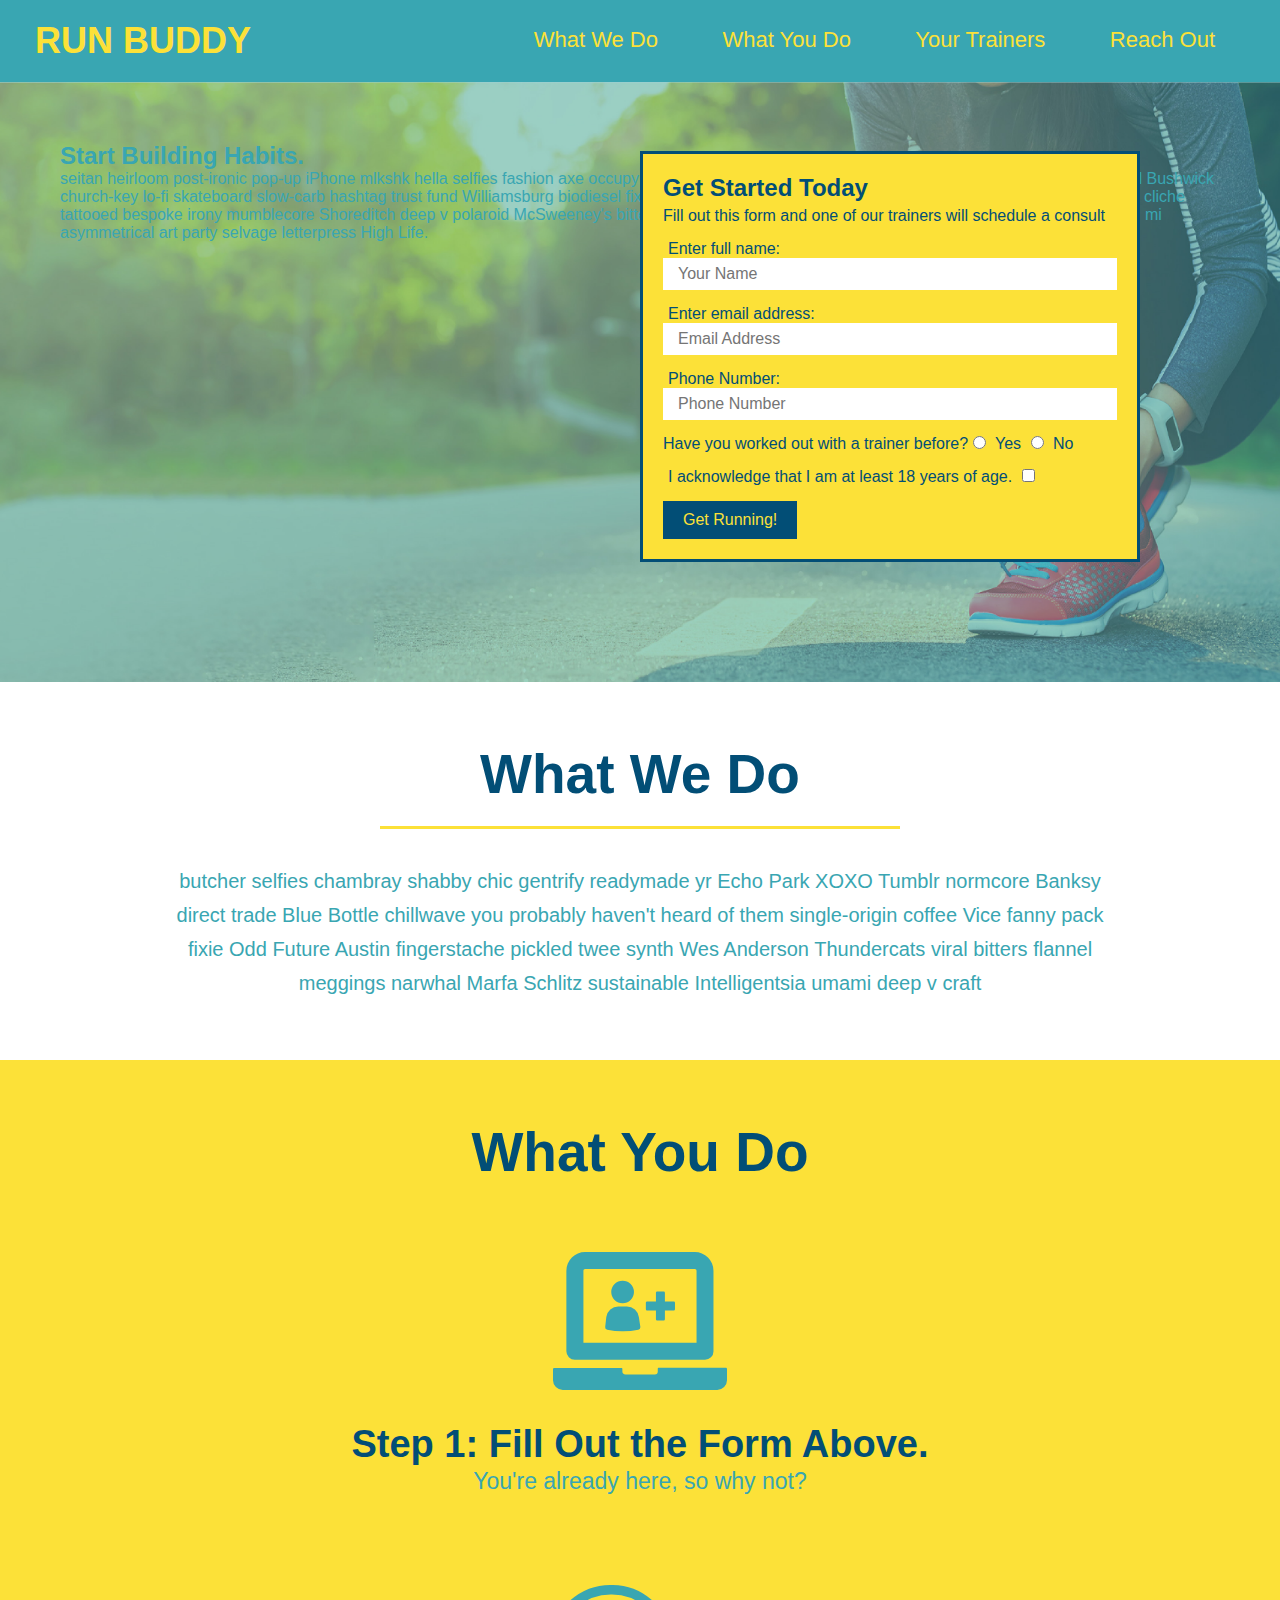
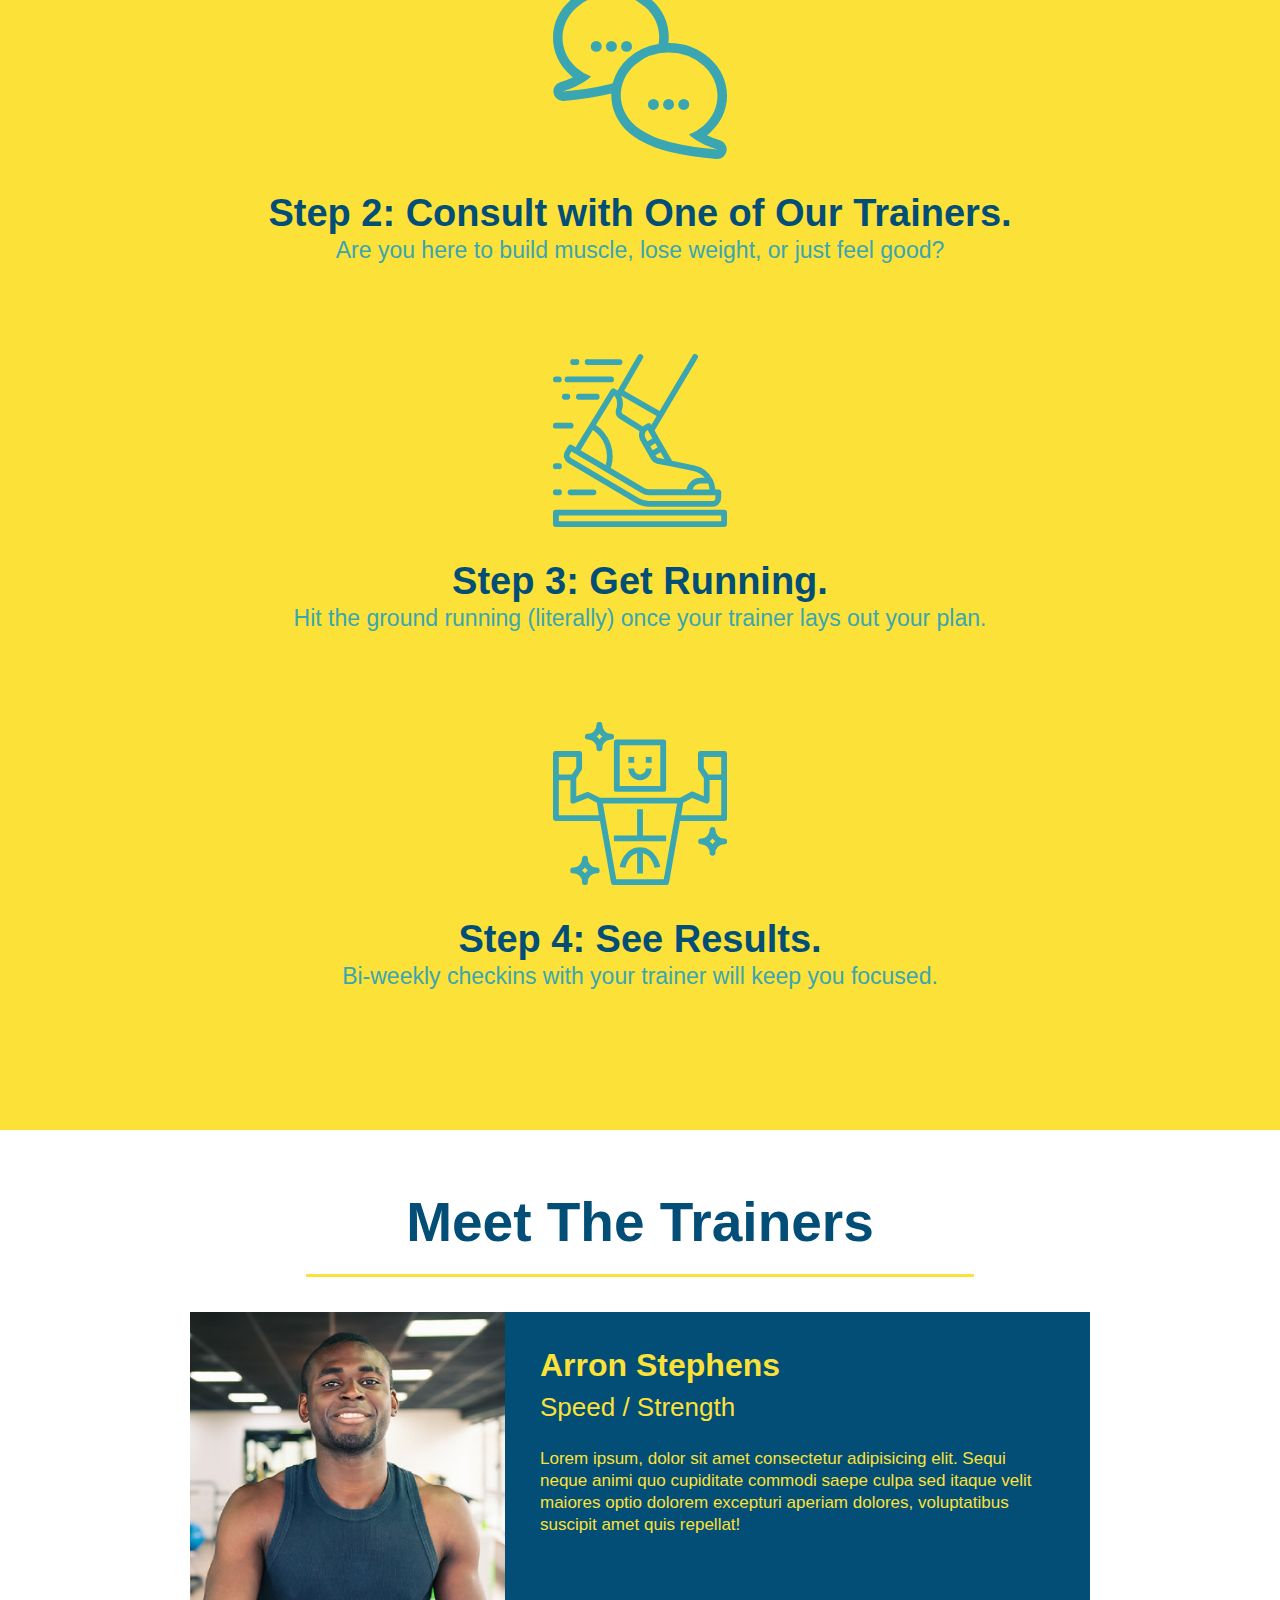
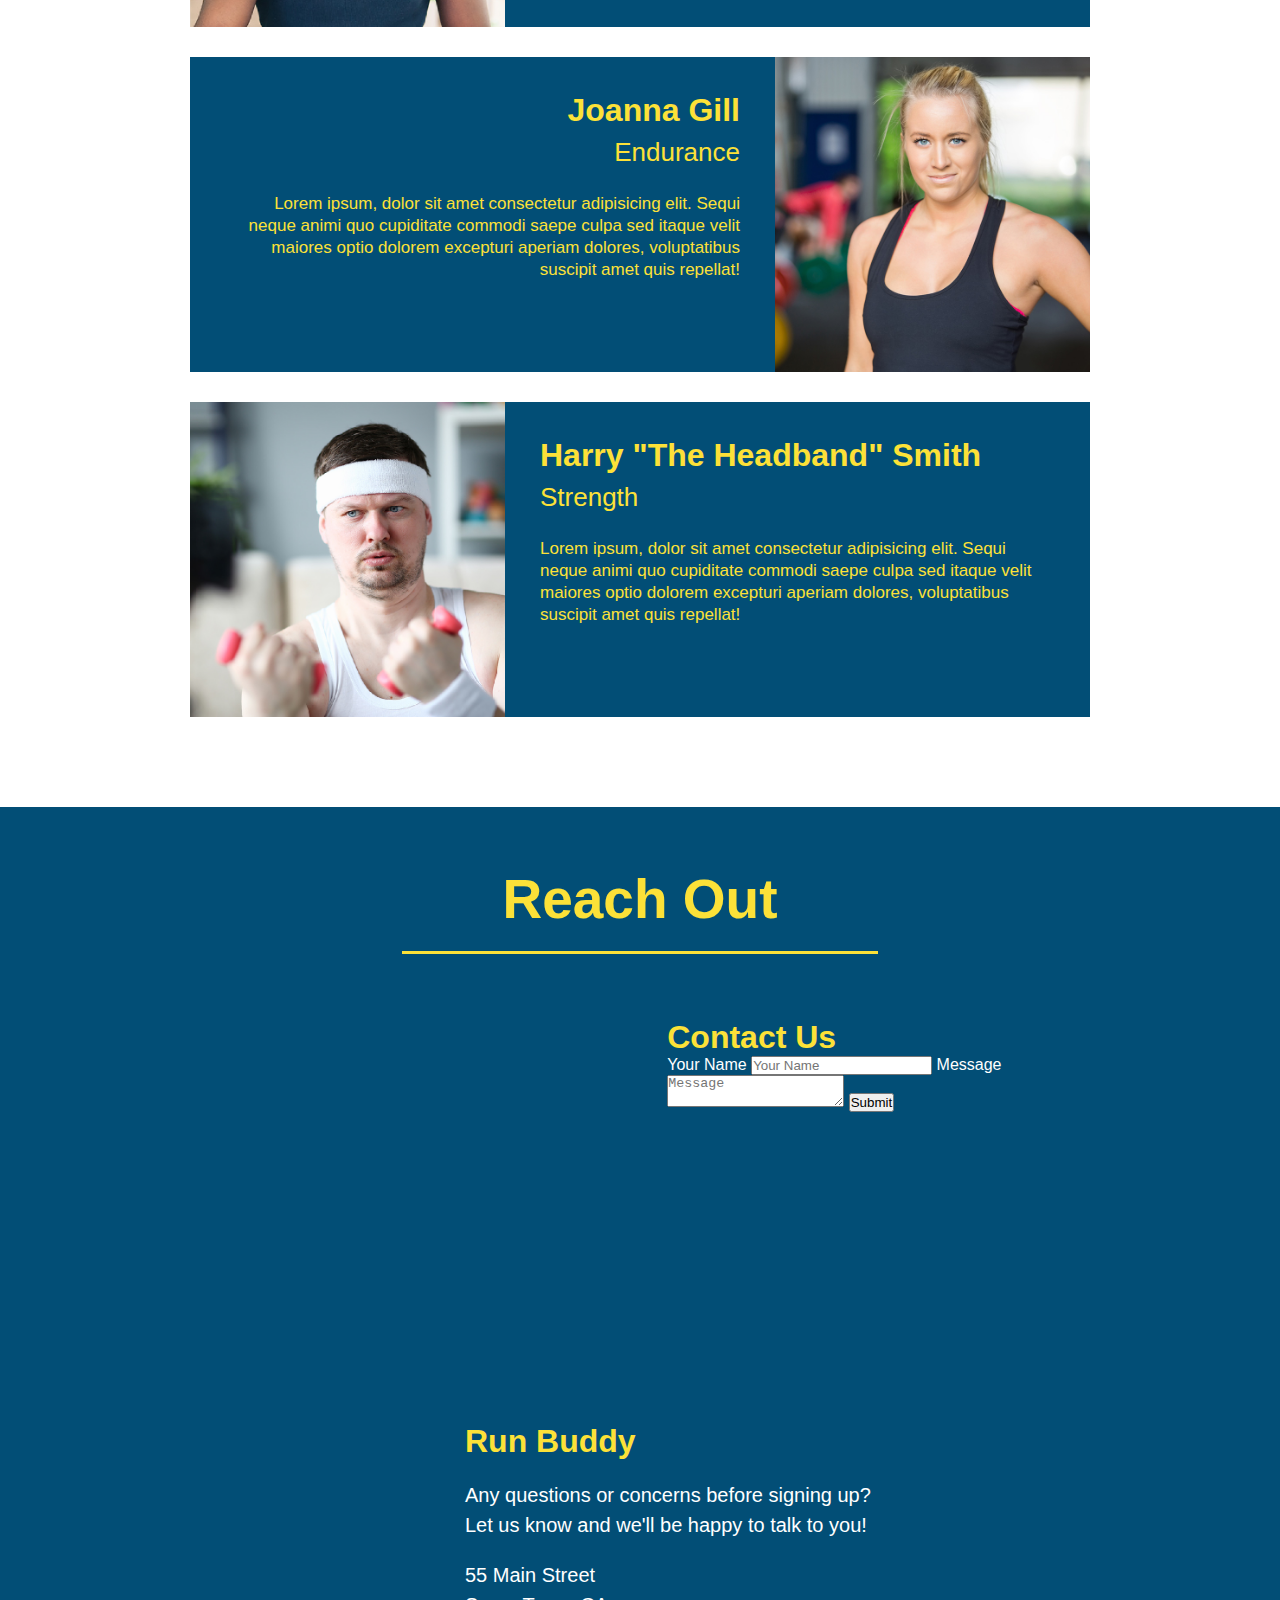
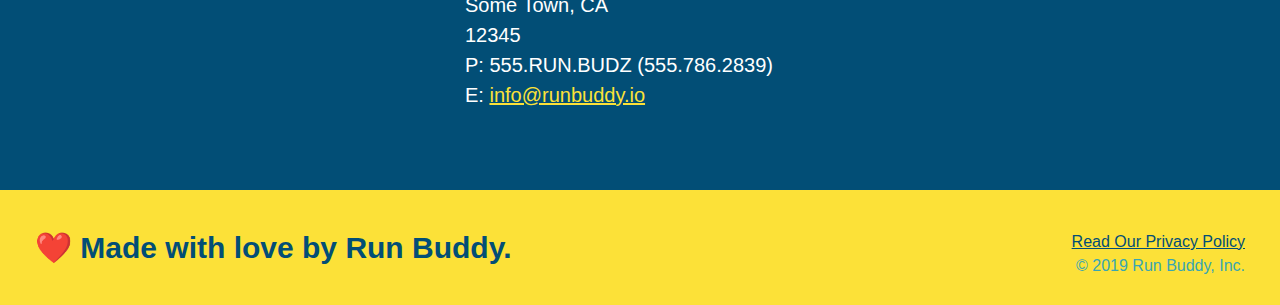
==== index.html @ 1327a588 "add contact form" ====
<!DOCTYPE html>
<html lang="en">
    <head>
        <meta charset="UTF-8"/>
        <title>Run Buddy</title>
        <link rel="stylesheet" href="./assets/css/style.css" />
    </head>
    <body>
        <!-- Navigation -->
        <header>
            <h1>
                <a href="/">RUN BUDDY</a>
            </h1>
            <nav>
                <!-- Unordered list element -->
                <ul>
                    <!-- List item element -->
                    <li>
                        <a href="#what-we-do">What We Do</a>
                    </li>
                    <li>
                        <a href="#what-you-do">What You Do</a>
                    </li>
                    <li>
                        <a href="#your-trainers">Your Trainers</a>
                    </li>
                    <li>
                        <a href="#reach-out">Reach Out</a>
                    </li>
                </ul>
            </nav>
        </header>

        <!-- hero/jumbotron -->
        <section class="hero">
            <div>
                <!-- Adding updates to the hero secton 4/22 -->
                <h2>Start Building Habits.</h2>
                <p>seitan heirloom post-ironic pop-up iPhone mlkshk hella selfies fashion axe occupy 
                    readymade put a bird on it messenger bag Wes Anderson Schlitz plaid Bushwick 
                    church-key lo-fi skateboard slow-carb hashtag trust fund Williamsburg biodiesel 
                    fixie farm-to-table 8-bit banjo XOXO Banksy chillwave bicycle rights retro cliche 
                    tattooed bespoke irony mumblecore Shoreditch deep v polaroid McSweeney's bitters 
                    cray gentrify tofu Marfa you probably haven't heard of them yr banh mi asymmetrical 
                    art party selvage letterpress High Life.
                </p>
            </div>  

            <div class="hero-form">
                <h3>Get Started Today</h3>
                <p>Fill out this form and one of our trainers will schedule a consult</p>
                <!-- Add form element -->
                <form>
                    <label for="name">Enter full name:</label>
                    <input type="text" placeholder="Your Name" name="name" id="name" class="form-input"/>
                    
                    <label for="email">Enter email address:</label>
                    <input type="email" placeholder="Email Address" name="email" id="email" class="form-input"/>

                    <label for="phone">Phone Number:</label>
                    <input type="tel" placeholder="Phone Number" name="phone" id="phone" class="form-input"/>
                    
                    <p>
                        Have you worked out with a trainer before?
                        <input type="radio" name="trainer-confirm" id="trainer-yes"/>
                        <label for="trainer-yes">Yes</label>

                        <input type="radio" name="trainer-confirm" id="trainer-no"/>
                        <label for="trainer-no">No</label>
                    </p>    

                    <p>
                        <label for="checkbox">
                            I acknowledge that I am at least 18 years of age.
                        </label>

                        <input type="checkbox" name="age-confirm" id="age-confirm"/>

                    </p>

                    <button type="submit">
                        Get Running!
                    </button>

                </form>
            </div>
        </section>

        <!-- "What we do" section -->
        <section id="what-we-do" class="intro">
            <h2 class="section-title primary-border">What We Do</h2>
            <p>
                butcher selfies chambray shabby chic gentrify readymade yr Echo Park XOXO Tumblr normcore Banksy direct trade Blue Bottle chillwave you probably 
                haven't heard of them single-origin coffee Vice fanny pack fixie Odd Future Austin fingerstache pickled twee synth Wes Anderson Thundercats viral bitters 
                flannel meggings narwhal Marfa Schlitz sustainable Intelligentsia umami deep v craft 
            </p>
        </section>

        <!-- "What you do" section -->
        <section id="what-you-do" class="steps">
            <h2 class="section-title primary-border">What You Do</h2>
            <div>
                <img src="./assets/images/step-1.svg" alt="" />
                <h3><span>Step 1: Fill Out the Form Above.</span></h3>
                <p>You're already here, so why not?</p>
            </div>

            <div>
                <img src="./assets/images/step-2.svg" alt="" />
                <h3><span>Step 2: Consult with One of Our Trainers.</span></h3>
                <p>Are you here to build muscle, lose weight, or just feel good?</p>
            </div>

            <div>
                <img src="./assets/images/step-3.svg" alt="" />
                <h3><span>Step 3: Get Running.</span></h3>
                <p>Hit the ground running (literally) once your trainer lays out your plan.</p>
            </div>

            <div>
                <img src="./assets/images/step-4.svg" alt="" />
                <h3><span>Step 4: See Results.</span></h3>
                <p>Bi-weekly checkins with your trainer will keep you focused.</p>
            </div>
        </section>

        <!-- "Meet the trainers" section-->
        <!-- First trainer bio-->
        <section id="your-trainers" class="trainers">
            <h2 class="section-title primary-border">Meet The Trainers</h2>
            <article class="trainer">
                <img src="./assets/images/trainer-1.jpg" alt="Arron Stephens in his workout clothes, ready to pump iron"/>
                <div class="trainer-bio text-left">
                    <h3>Arron Stephens</h3>
                    <h4>Speed / Strength</h4>
                    <p>
                        Lorem ipsum, dolor sit amet consectetur adipisicing elit. Sequi neque animi quo cupiditate commodi saepe culpa sed
                        itaque velit maiores optio dolorem excepturi aperiam dolores, voluptatibus suscipit amet quis repellat!
                    </p>
                </div>
            </article>
            <!-- Second trainer bio-->
            <article class="trainer">
                <div class="trainer-bio text-right">
                    <h3>Joanna Gill</h3>
                    <h4>Endurance</h4>
                    <p>
                        Lorem ipsum, dolor sit amet consectetur adipisicing elit. Sequi neque animi quo cupiditate commodi saepe culpa sed
                        itaque velit maiores optio dolorem excepturi aperiam dolores, voluptatibus suscipit amet quis repellat!
                    </p>
                </div>
                <img src="./assets/images/trainer-2.jpg" alt="Joanna Gill cooling off after a workout"/>
            </article>
            <!--Third trainer bio-->
            <article class="trainer">
                <img src="./assets/images/trainer-3.jpg" alt="Harry Smith wearing a headband and lifting comically small ping weights"/>
                <div class="trainer-bio text-left">
                    <h3>Harry "The Headband" Smith</h3>
                    <h4>Strength</h4>
                    <p>
                        Lorem ipsum, dolor sit amet consectetur adipisicing elit. Sequi neque animi quo cupiditate commodi saepe culpa sed
                        itaque velit maiores optio dolorem excepturi aperiam dolores, voluptatibus suscipit amet quis repellat!
                    </p>
                </div>
            </article>
        </section>

        <!-- "Reach out" section -->
        <section id="reach-out" class="contact">
            <h2 class="section-title primary-border">Reach Out</h2>
            <div class="contact-info">
                
                <iframe src="https://www.google.com/maps/embed?pb=!1m18!1m12!1m3!1d3234.7772588029625!2d-78.80120948444616!3d35.8299403294086!2m3!1f0!2f0!3f0!3m2!1i1024!2i768!4f13.1!3m3!1m2!1s0x89acf186dced25a1%3A0xc59cfff1033f86c3!2sMetLife%20-%20Building%202!5e0!3m2!1sen!2sus!4v1649902287123!5m2!1sen!2sus" 
                style="border:0;" 
                allowfullscreen="" 
                loading="lazy">
                </iframe>
            
                <!-- Added contact form -->
                <div>
                    <h3> Contact Us</h3>
                    <form>
                        <label for="contact-name">Your Name</label>
                        <input type="text" id="contact-name" placeholder="Your Name"/>

                        <label for="contact-message">Message</label>
                        <textarea id="contact-message" placeholder="Message"></textarea>

                        <button type="submit">Submit</button>
                    </form>
                </div>

                <div>
                    <h3>Run Buddy</h3>
                    <p>
                        Any questions or concerns before signing up?
                        <br/>
                        Let us know and we'll be happy to talk to you!
                    </p>
                    <address>
                        55 Main Street 
                        <br />
                        Some Town, CA
                        <br />
                        12345
                        <br />
                        P: 555.RUN.BUDZ (555.786.2839)
                        <br />
                        E: <a href="mailto:info@runbuddy.io">info@runbuddy.io</a>
                    </address>
                </div>
            </div>
        </section>

          
        <footer>
            <h2>❤️ Made with love by Run Buddy.</h2>
            <div>
                <a href="#">Read Our Privacy Policy</a> 
                <br/>
                &copy; 2019 Run Buddy, Inc.
            </div>
        </footer>
    </body>
</html>
---- assets/css/style.css ----
/* removing all padding and margin from every element*/
* {
    margin: 0;
    padding: 0;
    box-sizing: border-box;
}

body {
    /* more on this crazy alphanumerical value in a minute! */
    /* Apply styles to the body */
    color: #39a6b2;
    font-family: Helvetica,Arial, sans-serif;
}
/* apply styles to the <header> */
header {
    padding: 20px 35px;
    background-color: #39a6b2;
}

/*header with h1 will get these text changes */
header h1{
    font-weight: bold;
    font-size: 36px;
    color: #fce138;
    margin: 0;
    display: inline;
}

/* hearder with a will now get rid of underline yellowish color */
header a{
    text-decoration: none;
    color: #fce138;
}

/* hearder with <nav> will now be moved to the right side */
header nav {
    float: right;
    margin: 7px 0;
}
/* hearder with <nav>, ul, li will now be horizontal */
header nav ul li {
    display: inline;
}

/* hearder with <nav> will now get no bigger font and spread out*/
header nav ul li a {
    margin: 0 30px;
    font-weight: lighter;
    font-size:  22px;
}

/* Adding background color, width and padding to footer */
footer {
    background: #fce138;
    width: 100%;
    padding: 40px 35px;
}

/* Changing just the h2 in the footer */
footer h2 {
    display: inline;
    color: #024e76;
    font-size: 30px;
    margin: 0;
}

/* changing just the div in footer */
footer div {
    float: right;
    line-height: 1.5;
    text-align: right;
}

/* Changing just the a in the footer */
footer a {
    color: #024e76;
}

/* adding padding to all sections */
section {
    padding:  60px;
}

/* Hero Style Start */
.hero {
    background-image: url("../images/hero-bg.jpg");
    height: 600px;
    background-size: cover;
    background-position: center;
    position: relative;
}


/* div in hero style */
.hero-form{
    background-color: #fce138;
    padding: 20px;
    width: 500px;
    color: #024e76;
    border-style:  solid;
    border-width: 3px;
    border-color: #024e76;

    /* 
    short hand to include all 3 values on one line
    border: solid 3px #o24e76
    */

    /* Adding positioning */
    position: absolute;
    bottom: 120px;
    right: 140px;
}

/*hero-form p becoming a little bigger */
.hero-form p {
    margin:  5px 0 15px 0;
}

/* Changing hero-form h3 tags */
.hero-form h3 {
    font-size:  24px;
    margin:  0;
}

/* Changing the hero-form label */
.hero-form label {
    margin: 0 5px;
}

/* Chaning the hero-form button (get running) */
.hero-form button {
    color: #fce138;
    background-color: #024e76;
    border:  none;
    padding: 10px 20px;
    font-size:  16px;
}
/* End of hero style sheet */


/* form-input styling */
.form-input {
    border:  1px #024e76;
    display: block;
    padding: 7px 15px;
    font-size:  16px;
    color: #024e76;
    width:  100%;
    margin-bottom:  15px;
}

/*First section How we do */
/* aligning the intro class */
.intro {
    text-align: center;
}


/* Cleaning up the paragraph text in intro p */
.intro p {
    line-height: 1.7;
    color: #39a6b2;
    width: 80%;
    font-size: 20px;
    margin: 0 auto;
}
/* End of First section How we Do */


/*Start of section 2 What you do */
/* Adding syling for the higher level of the section */
.steps {
    text-align: center;
    background: #fce138;
}

.steps div {
    margin-bottom: 80px;
}

.steps img {
    width: 15%;
    margin: 10px 0;
}

.steps h3 {
    color: #024e76;
    font-size: 46px;
    margin-top: 10px;
}

.steps p {
    color: #39a6b2;
    font-size: 23px;
}

.steps span {
    font-size: 38px;
}
/* End of the What you do section */

/* Adding styling for all section */
.section-title {
    font-size: 55px;
    color: #024e76;
    margin-bottom: 35px;
    padding: 0 100px 20px 100px;
    display: inline-block;
    border-bottom: 3px solid;
}

.primary-border {
    border-color: #fce138;
}

.secondary-border {
    border-color: #39a6b2;
}
/*End of styling for all sections */

/* Adding syles to the meet your trainers section */
.trainers {
    text-align: center;
}

.trainer {
    width: 900px;
    margin: 0 auto 30px auto;
    background: #024e76;
    color: #fce138;
    overflow: auto;
}

.trainer img {
    width: 35%;
    float: left;
}

.trainer-bio {
    padding: 35px;
    float: left;
    width: 65%;
}

.trainer-bio h3 {
    font-size: 32px;
    margin-bottom: 8px;
}

.trainer-bio h4 {
    font-weight: lighter;
    font-size: 26px;
    margin-bottom:  25px;
}

.trainer-bio p {
    font-size: 17px;
    line-height: 1.3;
}

.text-left {
    text-align: left;
}

.text-right {
    text-align: right;
}

/* Reach out styles start */
.contact {
    text-align: center;
    background: #024e76;
}
.contact h2 {
    color: #fce138;
}

.contact-info iframe {
    width: 400px;
    height: 400px;
}

.contact-info div {
    width: 410px;
    display: inline-block;
    vertical-align: top;
    text-align: left;
    margin: 30px 0 0 60px;
    color: white;
  }

.contact-info h3 {
    color: #fce138;
    font-size:  32px;
}

.contact-info p, .contact-info address {
    margin: 20px 0;
    line-height: 1.5;
    font-size: 20px;
    font-style: normal;
}

.contact-info a {
    color: #fce138;
}

/* reach out styles ends*/
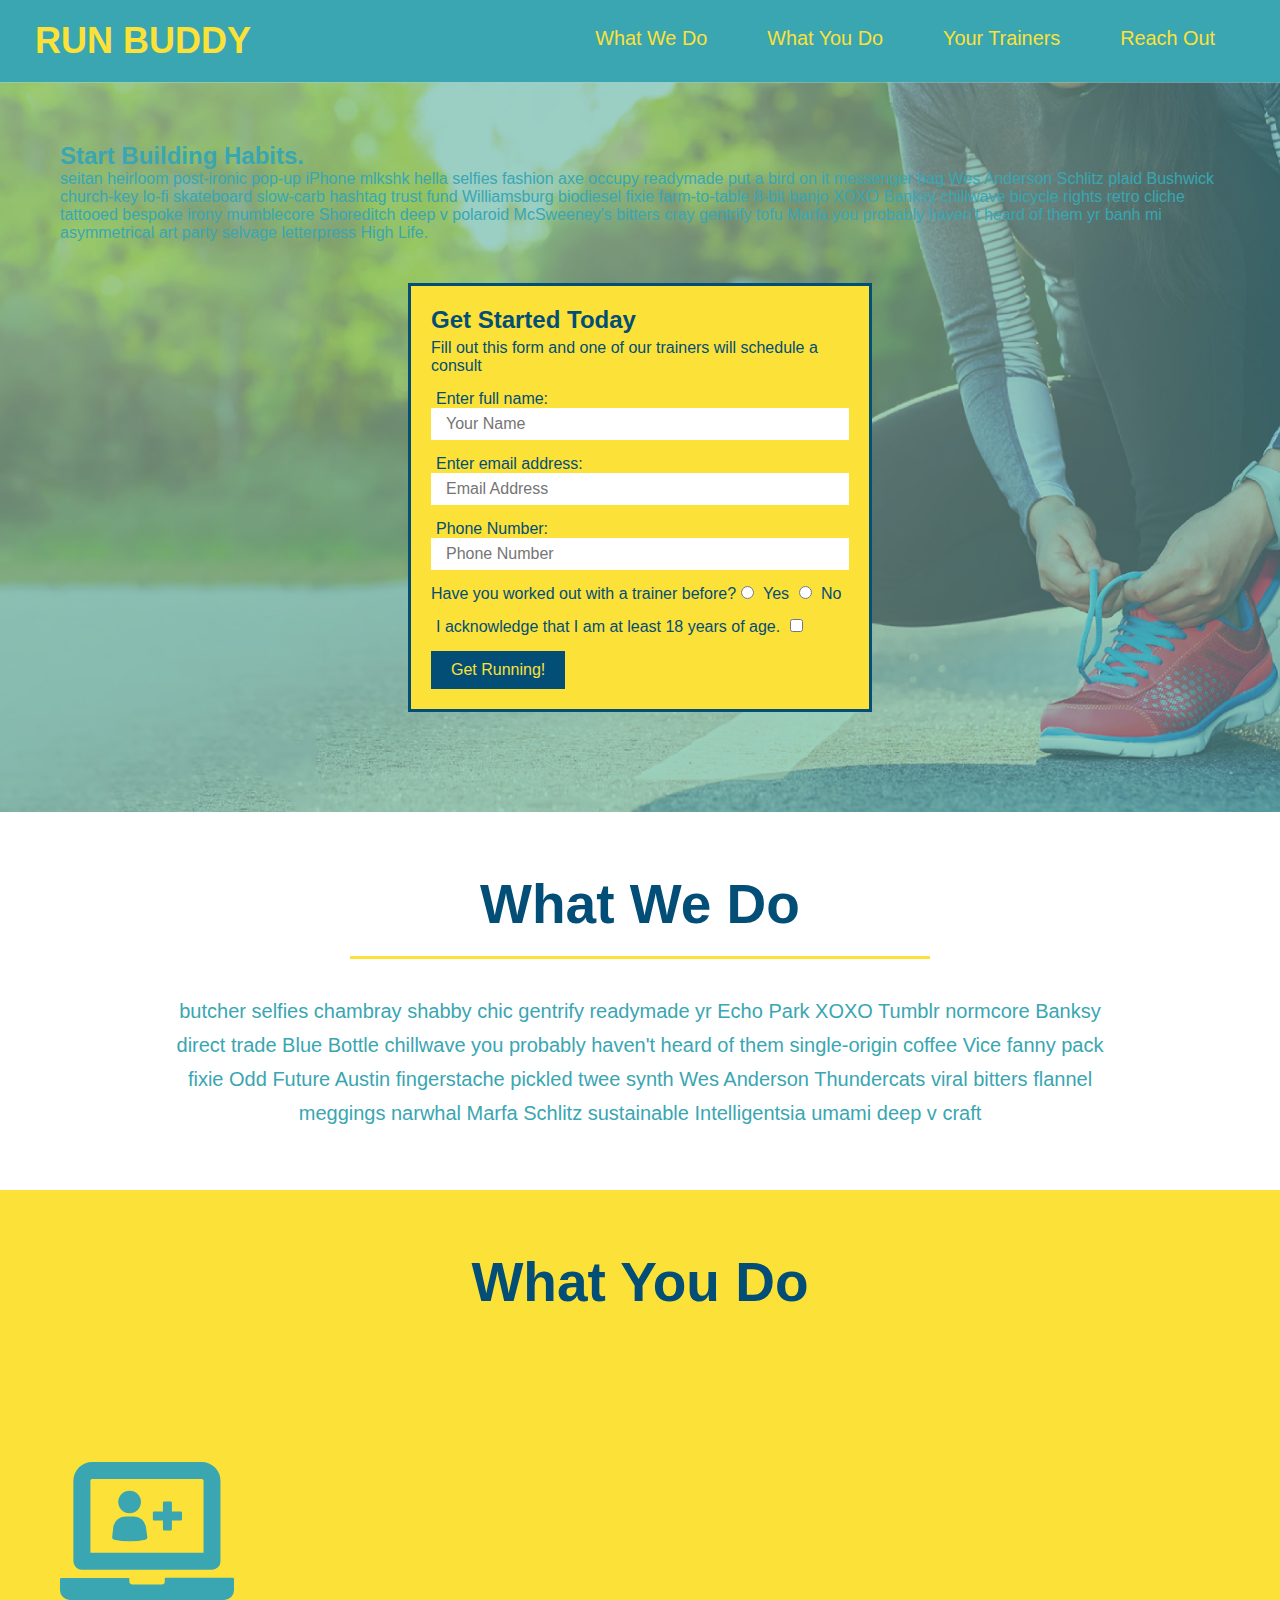
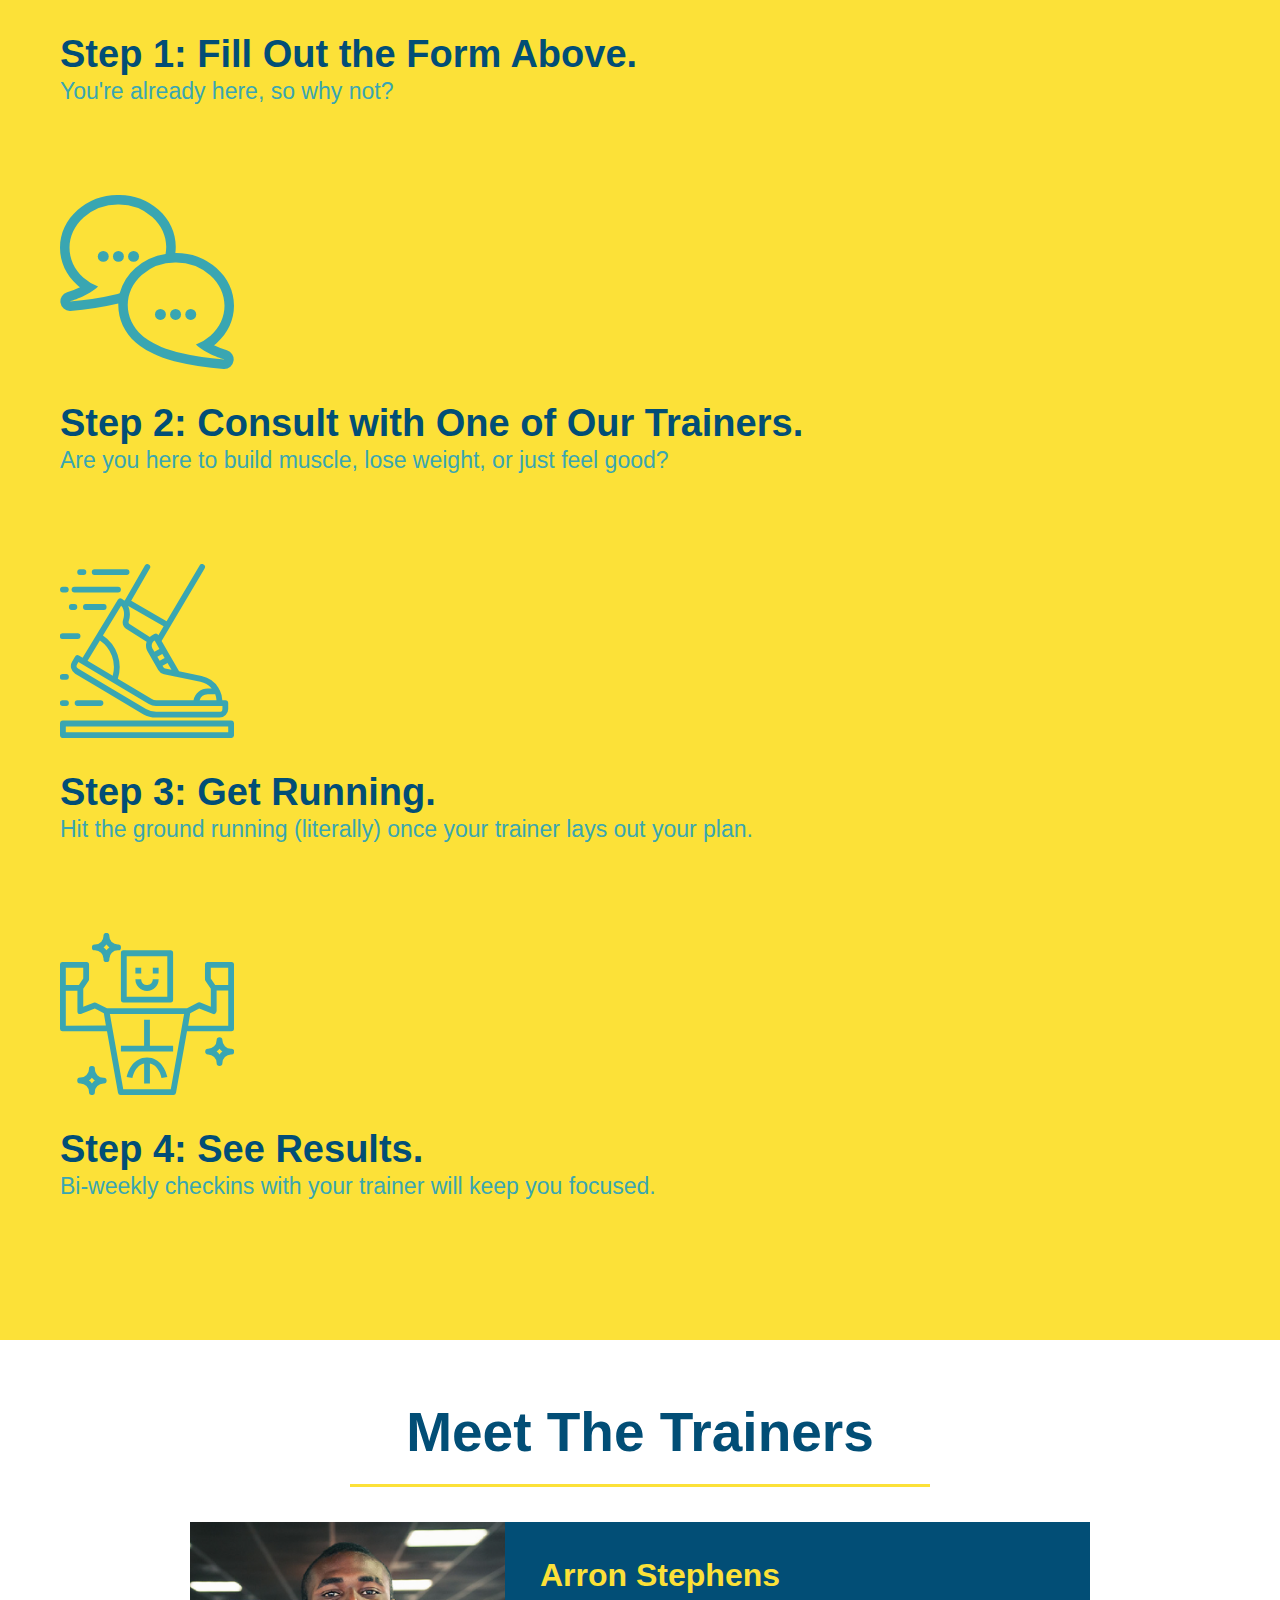
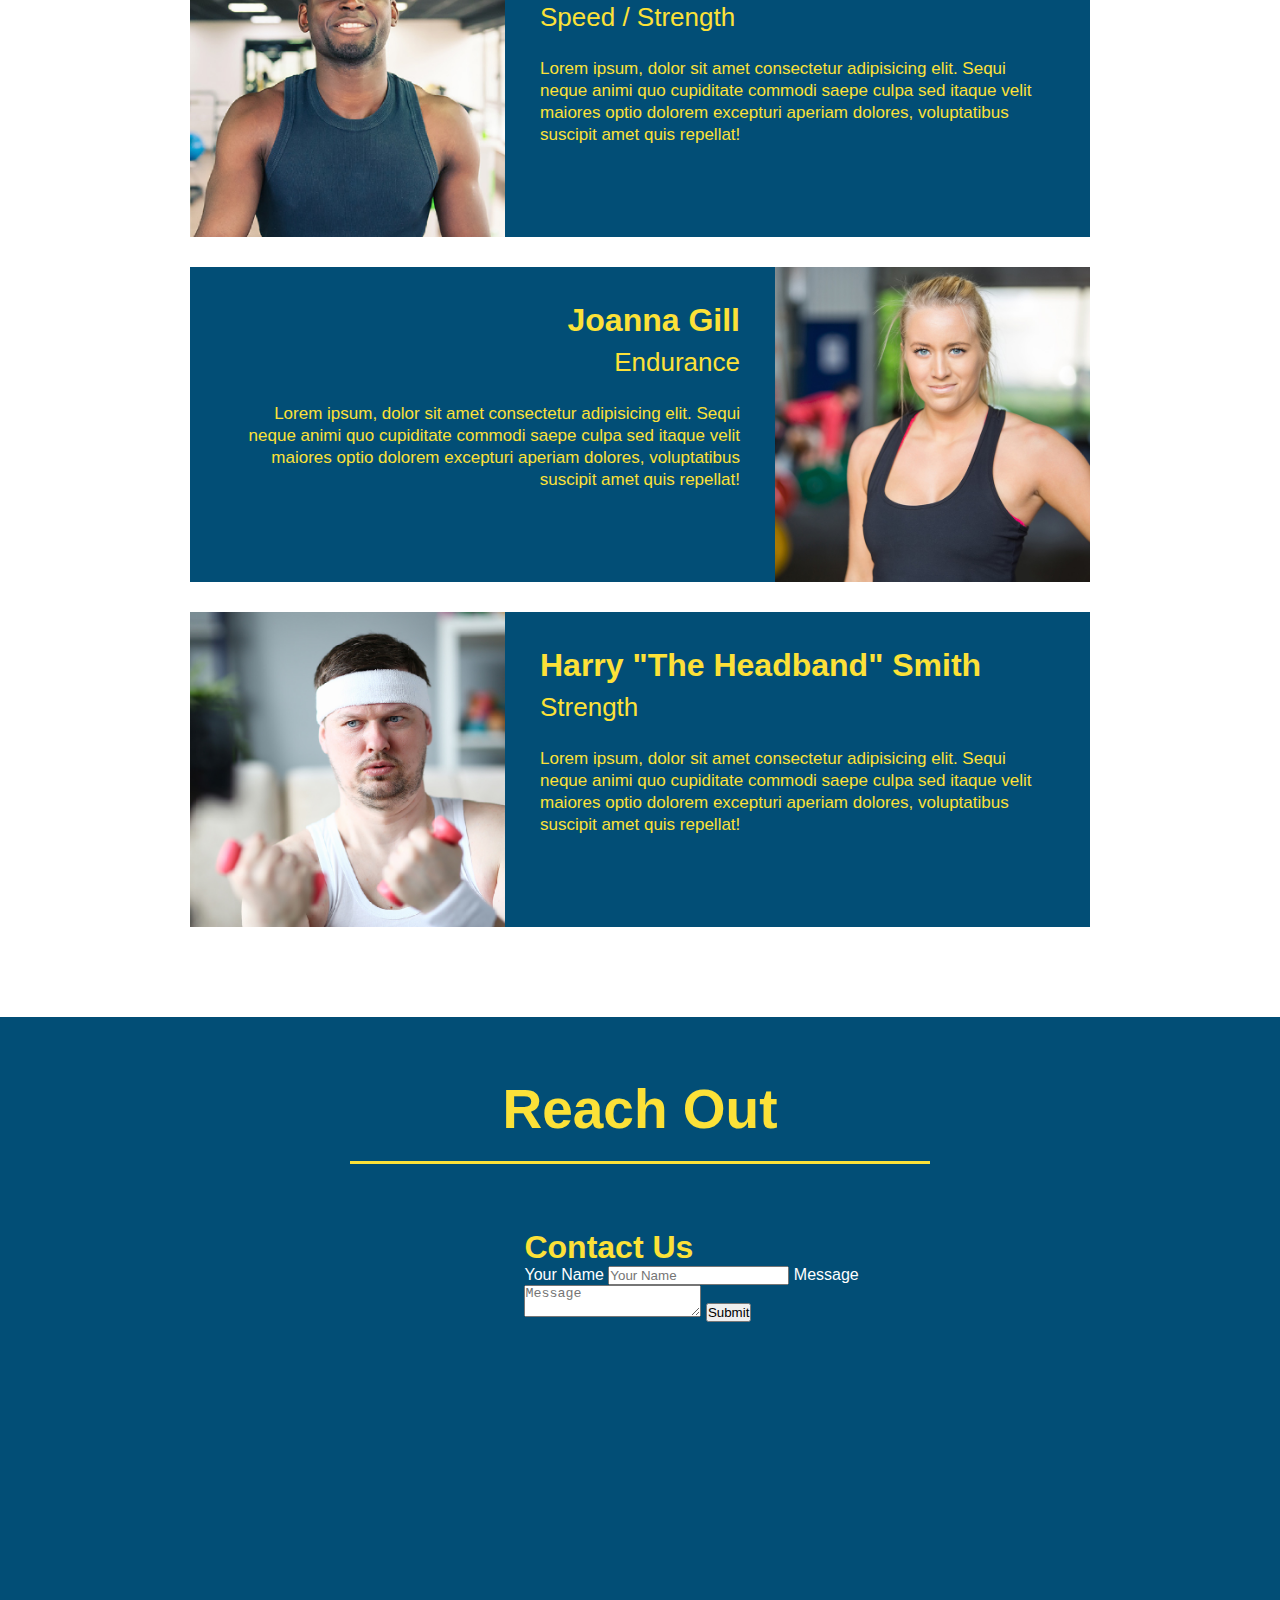
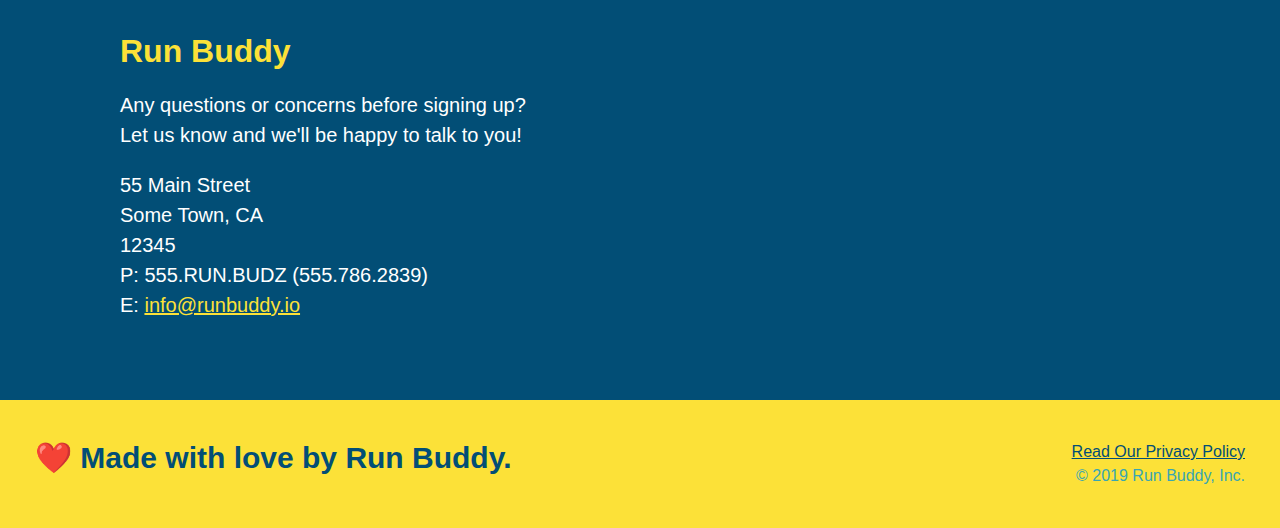
==== commit fab9050b: "updated section title, steps, tainers, and contact" ====
--- a/index.html
+++ b/index.html
@@ -88,17 +88,25 @@
 
         <!-- "What we do" section -->
         <section id="what-we-do" class="intro">
-            <h2 class="section-title primary-border">What We Do</h2>
-            <p>
-                butcher selfies chambray shabby chic gentrify readymade yr Echo Park XOXO Tumblr normcore Banksy direct trade Blue Bottle chillwave you probably 
-                haven't heard of them single-origin coffee Vice fanny pack fixie Odd Future Austin fingerstache pickled twee synth Wes Anderson Thundercats viral bitters 
-                flannel meggings narwhal Marfa Schlitz sustainable Intelligentsia umami deep v craft 
-            </p>
+            <div class="flex-row">
+                <h2 class="section-title primary-border">What We Do</h2>
+            </div>
+            
+            <div class="flex-row">
+                <p>
+                    butcher selfies chambray shabby chic gentrify readymade yr Echo Park XOXO Tumblr normcore Banksy direct trade Blue Bottle chillwave you probably 
+                    haven't heard of them single-origin coffee Vice fanny pack fixie Odd Future Austin fingerstache pickled twee synth Wes Anderson Thundercats viral bitters 
+                    flannel meggings narwhal Marfa Schlitz sustainable Intelligentsia umami deep v craft 
+                </p>
+            </div>
         </section>
 
         <!-- "What you do" section -->
         <section id="what-you-do" class="steps">
-            <h2 class="section-title primary-border">What You Do</h2>
+            <div class="flex-row">
+                <h2 class="section-title primary-border">What You Do</h2>
+            </div>
+
             <div>
                 <img src="./assets/images/step-1.svg" alt="" />
                 <h3><span>Step 1: Fill Out the Form Above.</span></h3>
@@ -127,7 +135,10 @@
         <!-- "Meet the trainers" section-->
         <!-- First trainer bio-->
         <section id="your-trainers" class="trainers">
-            <h2 class="section-title primary-border">Meet The Trainers</h2>
+            <div class="flex-row">
+                <h2 class="section-title primary-border">Meet The Trainers</h2>
+            </div>
+
             <article class="trainer">
                 <img src="./assets/images/trainer-1.jpg" alt="Arron Stephens in his workout clothes, ready to pump iron"/>
                 <div class="trainer-bio text-left">
@@ -167,7 +178,10 @@
 
         <!-- "Reach out" section -->
         <section id="reach-out" class="contact">
-            <h2 class="section-title primary-border">Reach Out</h2>
+            <div class="flex-row">
+                <h2 class="section-title primary-border">Reach Out</h2>
+            </div>
+
             <div class="contact-info">
                 
                 <iframe src="https://www.google.com/maps/embed?pb=!1m18!1m12!1m3!1d3234.7772588029625!2d-78.80120948444616!3d35.8299403294086!2m3!1f0!2f0!3f0!3m2!1i1024!2i768!4f13.1!3m3!1m2!1s0x89acf186dced25a1%3A0xc59cfff1033f86c3!2sMetLife%20-%20Building%202!5e0!3m2!1sen!2sus!4v1649902287123!5m2!1sen!2sus" 
--- a/assets/css/style.css
+++ b/assets/css/style.css
@@ -15,6 +15,9 @@
 header {
     padding: 20px 35px;
     background-color: #39a6b2;
+    display: flex;
+    justify-content: space-between;
+    flex-wrap: wrap;
 }
 
 /*header with h1 will get these text changes */
@@ -23,7 +26,6 @@
     font-size: 36px;
     color: #fce138;
     margin: 0;
-    display: inline;
 }
 
 /* hearder with a will now get rid of underline yellowish color */
@@ -34,19 +36,22 @@
 
 /* hearder with <nav> will now be moved to the right side */
 header nav {
-    float: right;
     margin: 7px 0;
 }
 /* hearder with <nav>, ul, li will now be horizontal */
-header nav ul li {
-    display: inline;
+header nav ul {
+    display: flex;
+    flex-wrap: wrap;
+    justify-content: space-between;
+    align-items: center;
+    list-style: none;
 }
 
 /* hearder with <nav> will now get no bigger font and spread out*/
 header nav ul li a {
     margin: 0 30px;
     font-weight: lighter;
-    font-size:  22px;
+    font-size:  1.55vw;
 }
 
 /* Adding background color, width and padding to footer */
@@ -54,11 +59,14 @@
     background: #fce138;
     width: 100%;
     padding: 40px 35px;
+    display: flex;
+    justify-content: space-between;
+    flex-wrap: wrap;
 }
 
 /* Changing just the h2 in the footer */
 footer h2 {
-    display: inline;
+   
     color: #024e76;
     font-size: 30px;
     margin: 0;
@@ -66,7 +74,7 @@
 
 /* changing just the div in footer */
 footer div {
-    float: right;
+    
     line-height: 1.5;
     text-align: right;
 }
@@ -84,22 +92,38 @@
 /* Hero Style Start */
 .hero {
     background-image: url("../images/hero-bg.jpg");
-    height: 600px;
     background-size: cover;
     background-position: center;
-    position: relative;
-}
-
+    display: flex;
+    justify-content: center;
+    flex-wrap: wrap;
+}
+
+.hero-cta {
+    width: 35%;
+    text-align: right;
+    margin: 3.5%;
+    color: #fff;
+    font-size: 18px;
+    line-height: 1.3;
+}
+
+.hero-cta h2 {
+    font-style: italic;
+    font-size: 55px;
+    color: #fce138;
+}
 
 /* div in hero style */
 .hero-form{
     background-color: #fce138;
     padding: 20px;
-    width: 500px;
     color: #024e76;
     border-style:  solid;
     border-width: 3px;
     border-color: #024e76;
+    width: 40%;
+    margin: 3.5%;
 
     /* 
     short hand to include all 3 values on one line
@@ -107,9 +131,6 @@
     */
 
     /* Adding positioning */
-    position: absolute;
-    bottom: 120px;
-    right: 140px;
 }
 
 /*hero-form p becoming a little bigger */
@@ -151,11 +172,6 @@
 }
 
 /*First section How we do */
-/* aligning the intro class */
-.intro {
-    text-align: center;
-}
-
 
 /* Cleaning up the paragraph text in intro p */
 .intro p {
@@ -164,6 +180,7 @@
     width: 80%;
     font-size: 20px;
     margin: 0 auto;
+    text-align: center;
 }
 /* End of First section How we Do */
 
@@ -171,7 +188,6 @@
 /*Start of section 2 What you do */
 /* Adding syling for the higher level of the section */
 .steps {
-    text-align: center;
     background: #fce138;
 }
 
@@ -204,10 +220,11 @@
 .section-title {
     font-size: 55px;
     color: #024e76;
-    margin-bottom: 35px;
-    padding: 0 100px 20px 100px;
-    display: inline-block;
     border-bottom: 3px solid;
+    padding-bottom: 20px;
+    text-align: center;
+    margin: 0 auto 35px auto;
+    width: 50%;
 }
 
 .primary-border {
@@ -221,7 +238,7 @@
 
 /* Adding syles to the meet your trainers section */
 .trainers {
-    text-align: center;
+    
 }
 
 .trainer {
@@ -269,7 +286,7 @@
 
 /* Reach out styles start */
 .contact {
-    text-align: center;
+    
     background: #024e76;
 }
 .contact h2 {
@@ -307,3 +324,7 @@
 }
 
 /* reach out styles ends*/
+
+.flex-row {
+    display: flex;
+}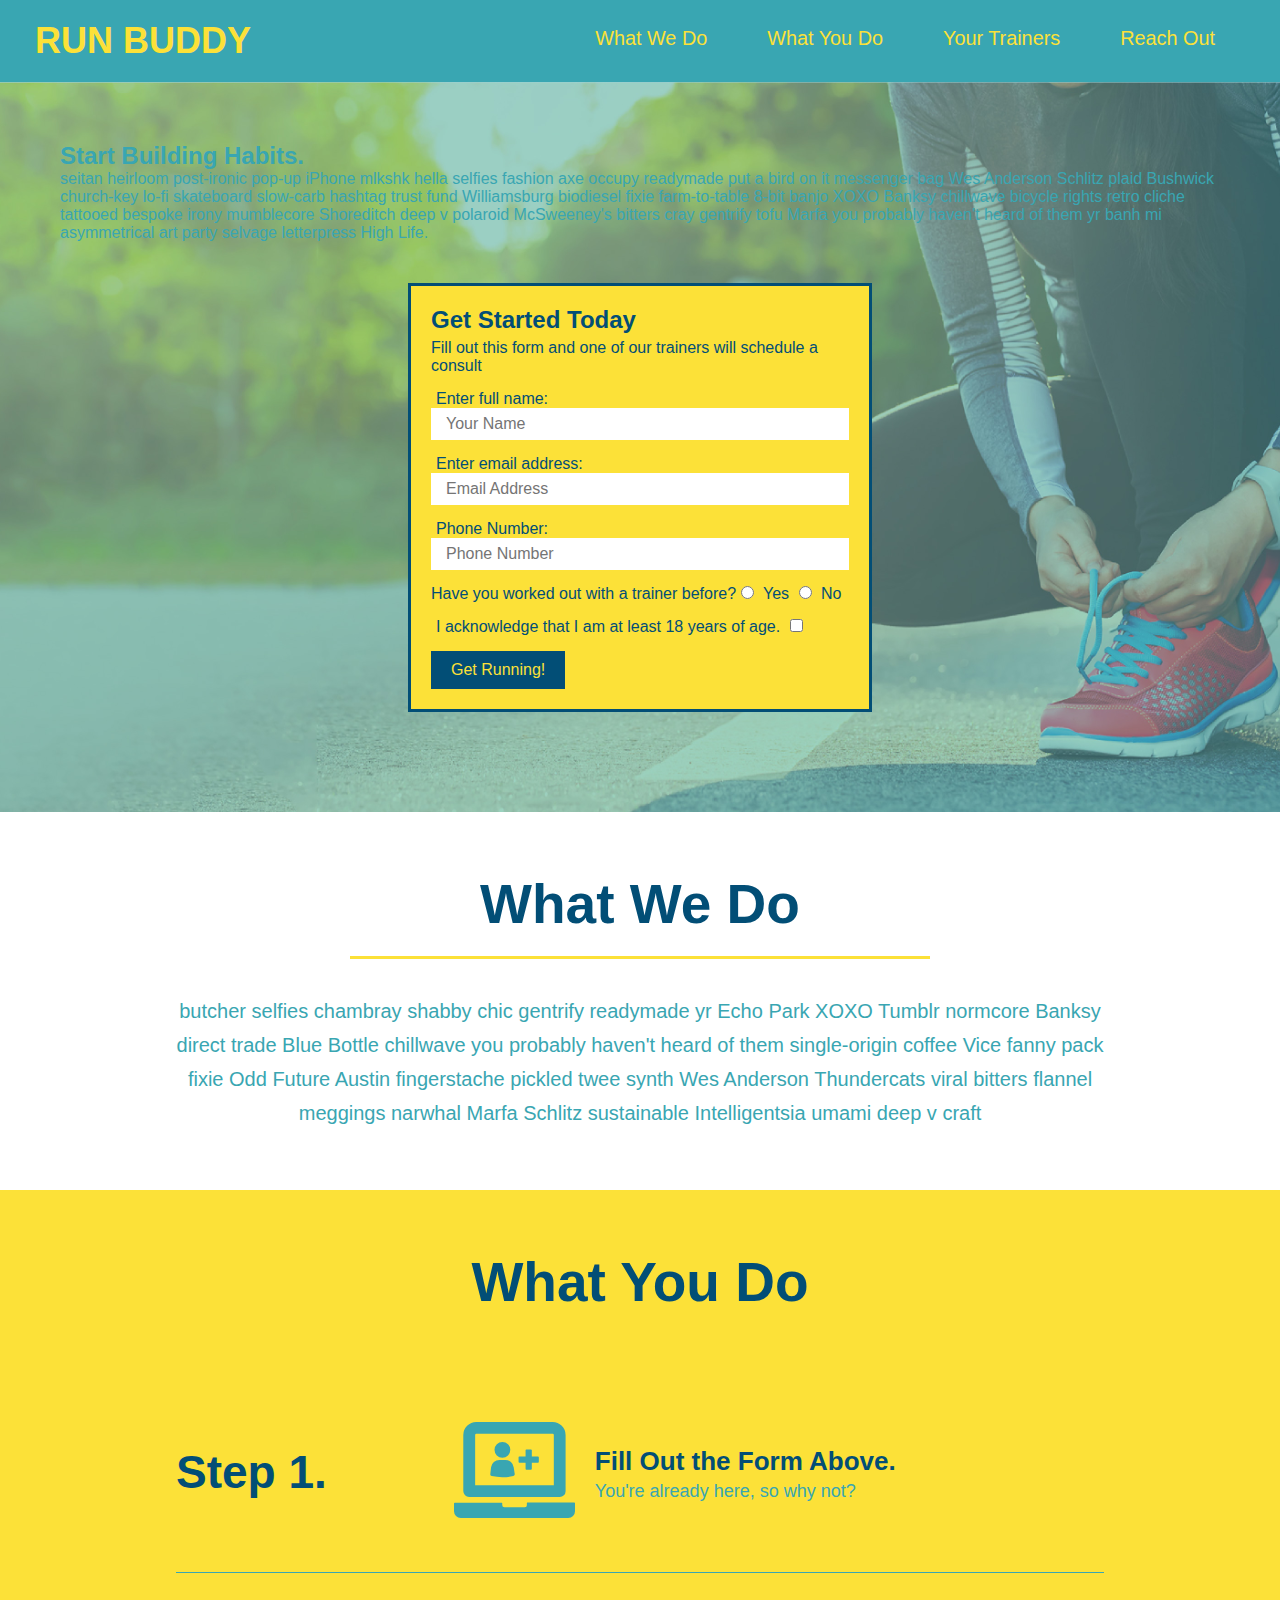
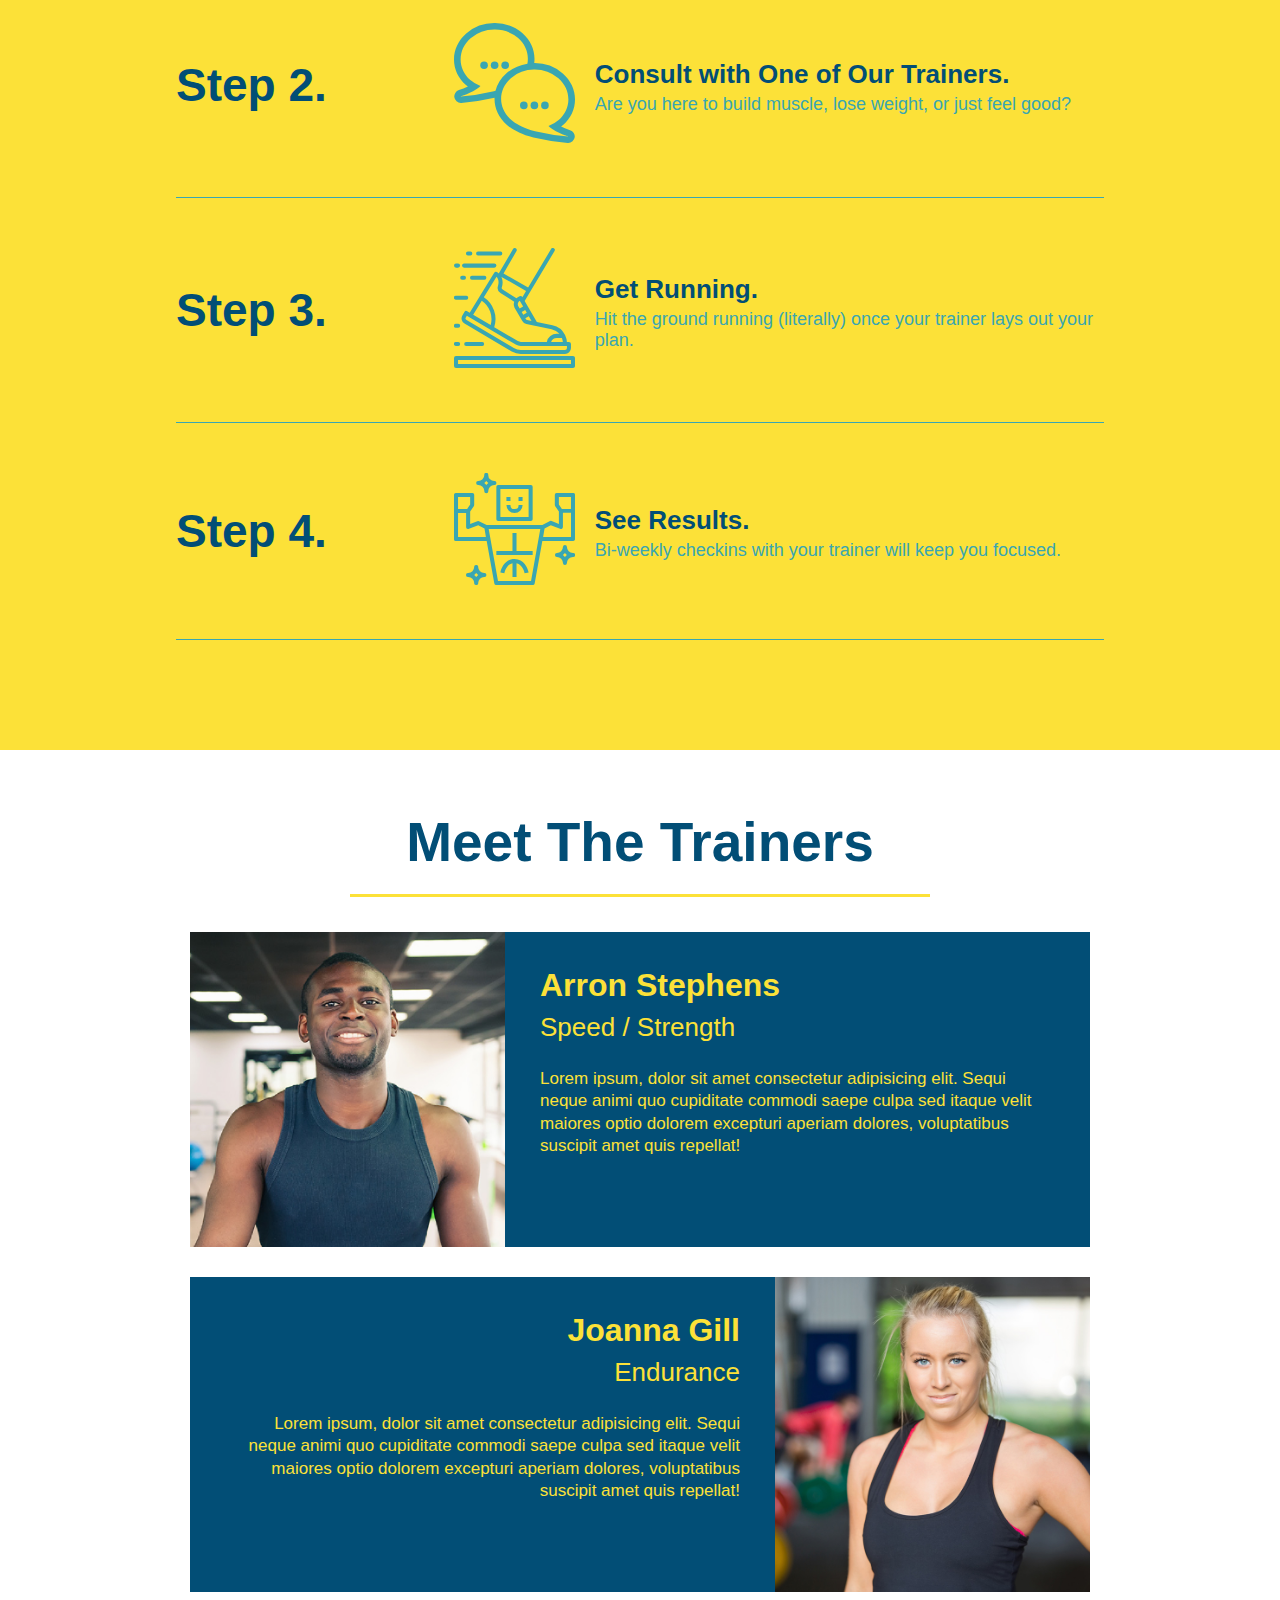
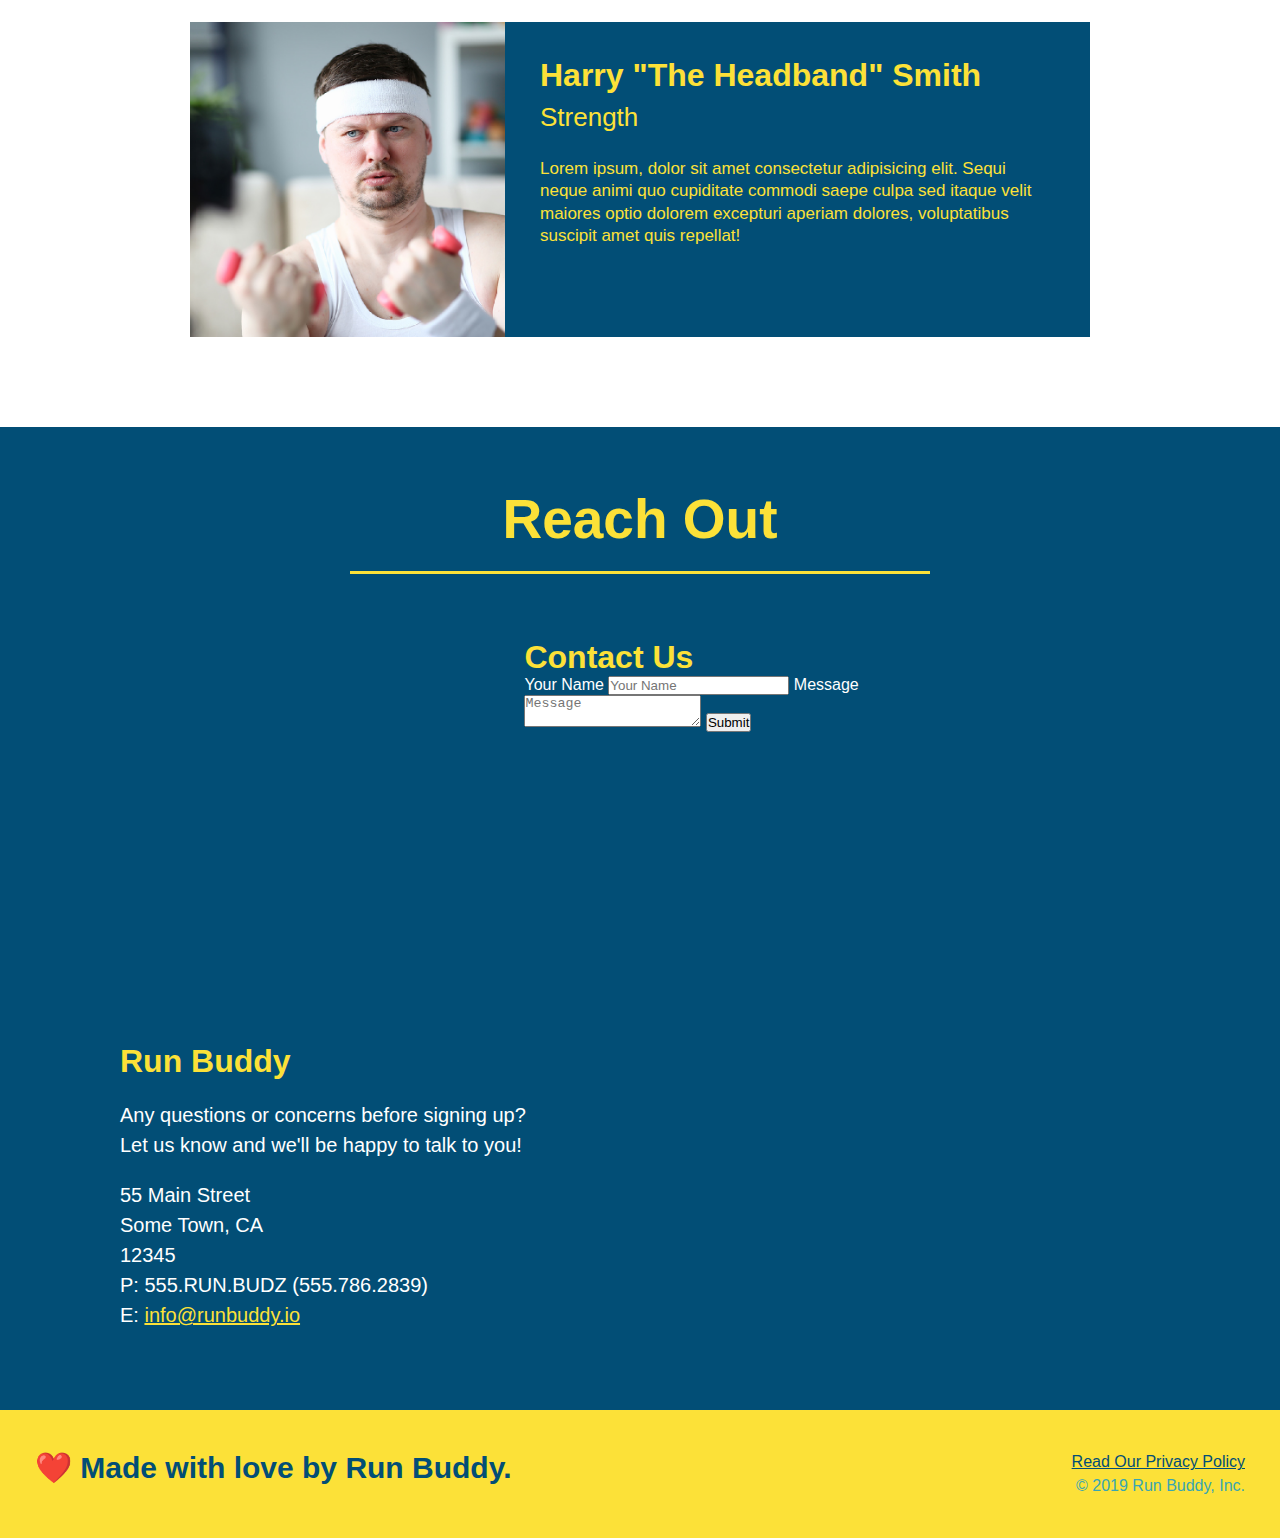
==== commit 83d283e1: "add flexbox to the steps" ====
--- a/index.html
+++ b/index.html
@@ -107,29 +107,64 @@
                 <h2 class="section-title primary-border">What You Do</h2>
             </div>
 
-            <div>
-                <img src="./assets/images/step-1.svg" alt="" />
-                <h3><span>Step 1: Fill Out the Form Above.</span></h3>
-                <p>You're already here, so why not?</p>
-            </div>
-
-            <div>
-                <img src="./assets/images/step-2.svg" alt="" />
-                <h3><span>Step 2: Consult with One of Our Trainers.</span></h3>
-                <p>Are you here to build muscle, lose weight, or just feel good?</p>
-            </div>
-
-            <div>
-                <img src="./assets/images/step-3.svg" alt="" />
-                <h3><span>Step 3: Get Running.</span></h3>
-                <p>Hit the ground running (literally) once your trainer lays out your plan.</p>
-            </div>
-
-            <div>
-                <img src="./assets/images/step-4.svg" alt="" />
-                <h3><span>Step 4: See Results.</span></h3>
-                <p>Bi-weekly checkins with your trainer will keep you focused.</p>
-            </div>
+            
+                
+            <div class="step">
+                <h3>Step 1.</h3>
+                <div class="step-info">
+                    <div class="step-img">
+                        <img src="./assets/images/step-1.svg" alt="" />
+                    </div>
+                    <div class="step-text">
+                        <h4>Fill Out the Form Above.</h4>
+                        <p>
+                             You're already here, so why not?
+                        </p>
+                    </div>
+                 </div>
+            </div>
+
+            
+
+            <div class="step">
+                <h3>Step 2.</h3>
+                <div class="step-info">
+                    <div class="step-img">
+                        <img src="./assets/images/step-2.svg" alt="" />
+                    </div>
+                    <div class="step-text">
+                        <h4>Consult with One of Our Trainers.</h4>
+                        <p>Are you here to build muscle, lose weight, or just feel good?</p>
+                    </div>
+                </div>
+            </div>
+
+            <div class="step">
+                <h3>Step 3.</h3>
+                <div class="step-info">
+                    <div class="step-img">
+                        <img src="./assets/images/step-3.svg" alt="" />
+                    </div>
+                    <div class="step-text">
+                        <h4>Get Running.</h4>
+                        <p>Hit the ground running (literally) once your trainer lays out your plan.</p>
+                    </div>
+                </div>
+            </div>
+
+            <div class="step">
+                <h3>Step 4.</h3>
+                <div class="step-info">
+                    <div class="step-img">
+                        <img src="./assets/images/step-4.svg" alt="" />
+                    </div>
+                    <div class="step-text">
+                        <h4>See Results.</h4>
+                        <p>Bi-weekly checkins with your trainer will keep you focused.</p>
+                    </div>
+                </div>
+            </div>
+
         </section>
 
         <!-- "Meet the trainers" section-->
--- a/assets/css/style.css
+++ b/assets/css/style.css
@@ -191,29 +191,54 @@
     background: #fce138;
 }
 
-.steps div {
-    margin-bottom: 80px;
-}
-
-.steps img {
-    width: 15%;
-    margin: 10px 0;
-}
-
-.steps h3 {
+.step {
+    margin: 50px auto;
+    padding-bottom: 50px;
+    width: 80%;
+    border-bottom: 1px solid #39a6b2;
+    display: flex;
+    flex-wrap: wrap;
+    align-items: center;
+    justify-content: space-between;
+}
+
+.step-info {
+    flex: 2 70%;
+    display: flex;
+    flex-wrap: wrap;
+    align-items: center;
+}
+
+.step-img {
+    flex: 1 12%;
+    margin-right: 20px;
+}
+.step-img img {
+    max-width: 100%;
+}
+
+.step-text {
+    flex: 12;
+}
+
+.step h3 {
     color: #024e76;
     font-size: 46px;
-    margin-top: 10px;
-}
-
-.steps p {
+    flex: 1 30%;
+}
+
+.step-text p {
     color: #39a6b2;
-    font-size: 23px;
-}
-
-.steps span {
-    font-size: 38px;
-}
+    font-size: 18px;
+}
+
+.step-text h4 {
+    font-size: 26px;
+    line-height: 1.5;
+    color: #024e76;
+}
+
+
 /* End of the What you do section */
 
 /* Adding styling for all section */
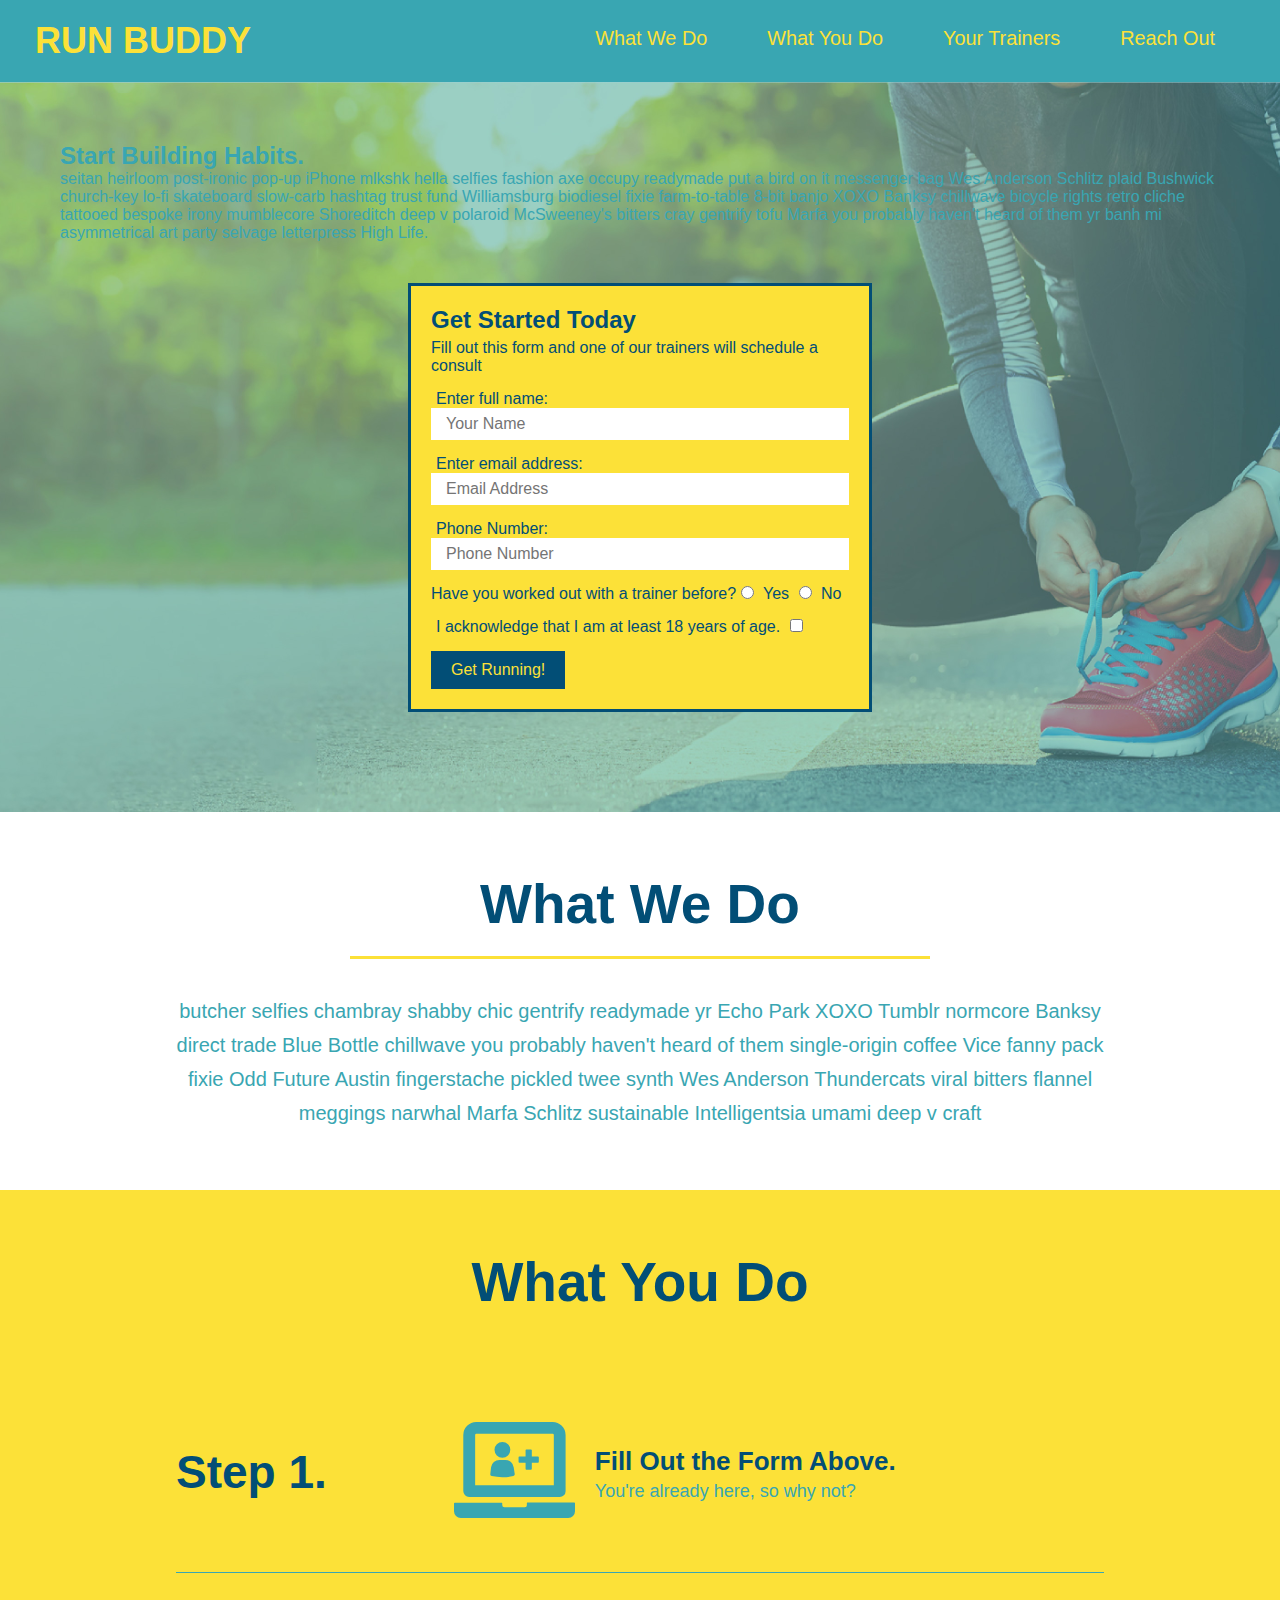
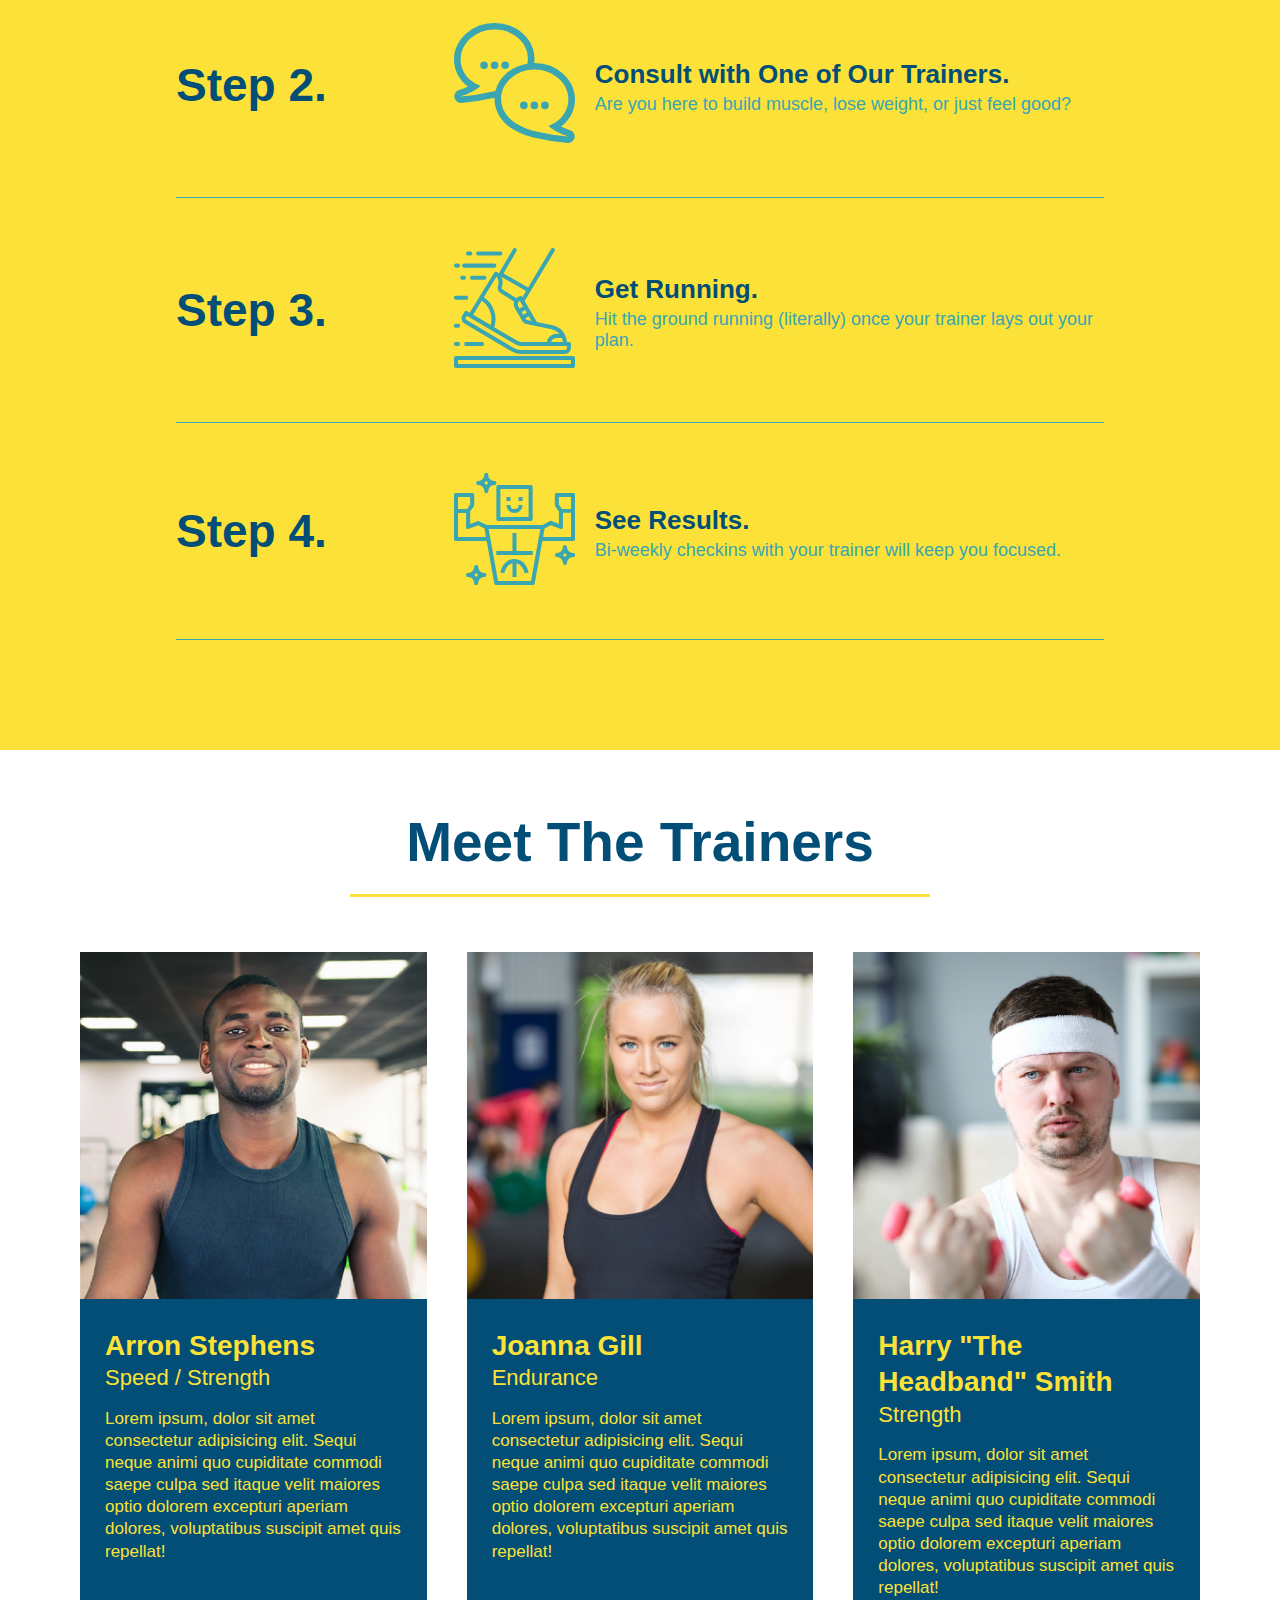
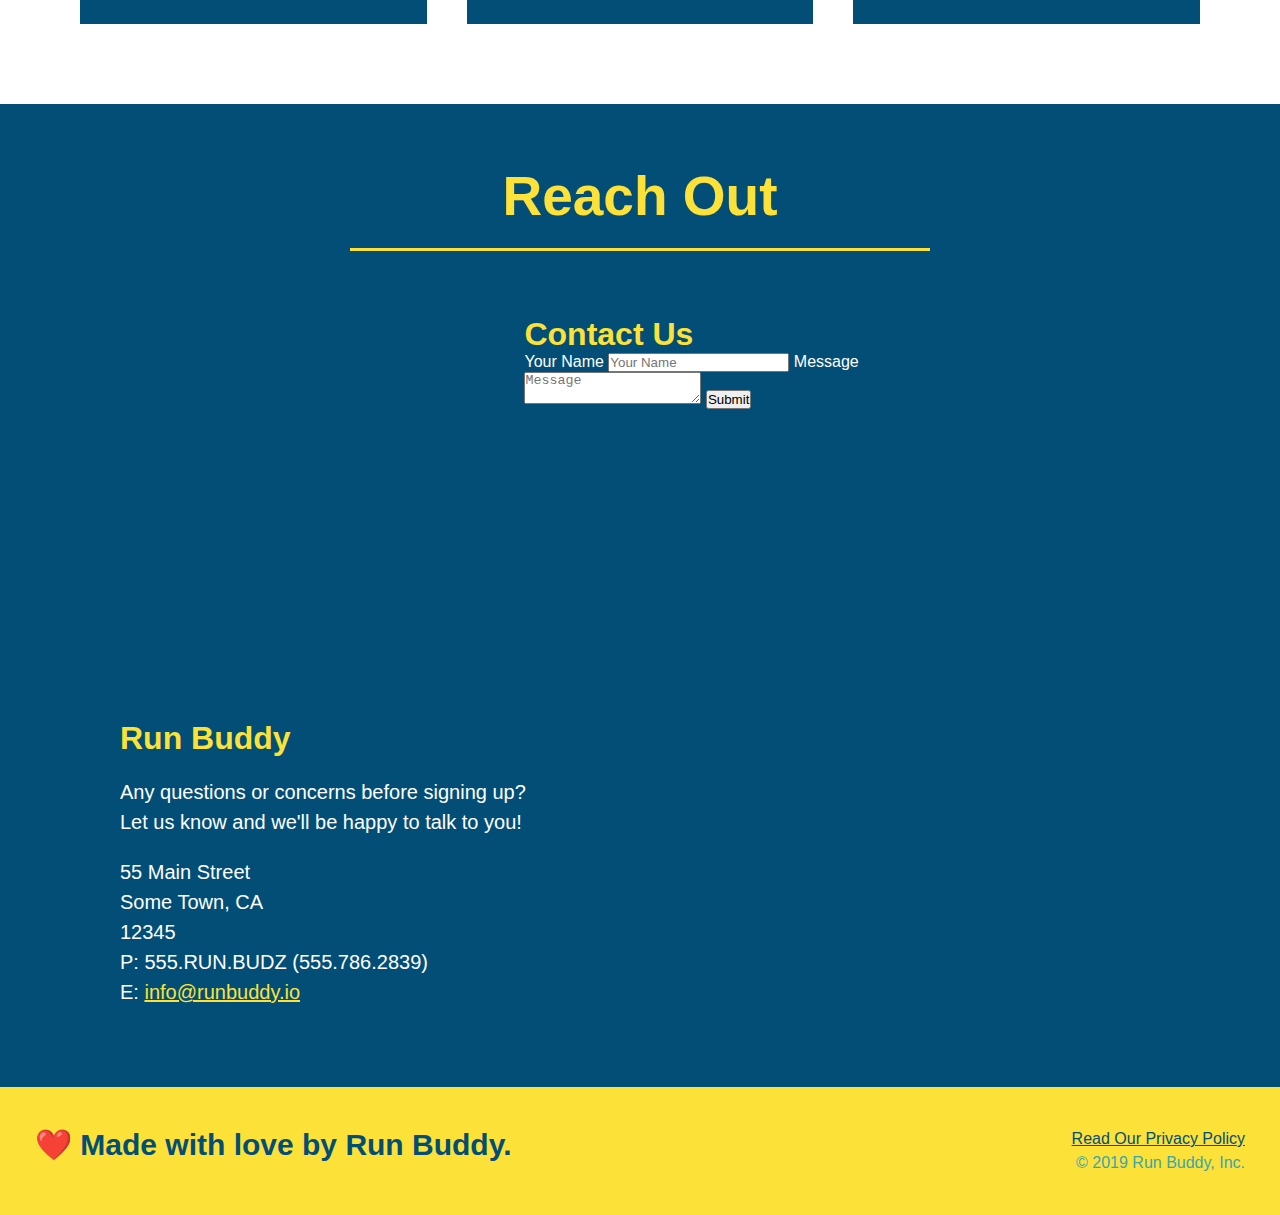
==== commit 6af2ba6d: "add flexbox to the trainers" ====
--- a/index.html
+++ b/index.html
@@ -169,46 +169,49 @@
 
         <!-- "Meet the trainers" section-->
         <!-- First trainer bio-->
-        <section id="your-trainers" class="trainers">
+        <section id="your-trainers" >
             <div class="flex-row">
                 <h2 class="section-title primary-border">Meet The Trainers</h2>
             </div>
 
-            <article class="trainer">
-                <img src="./assets/images/trainer-1.jpg" alt="Arron Stephens in his workout clothes, ready to pump iron"/>
-                <div class="trainer-bio text-left">
-                    <h3>Arron Stephens</h3>
-                    <h4>Speed / Strength</h4>
-                    <p>
-                        Lorem ipsum, dolor sit amet consectetur adipisicing elit. Sequi neque animi quo cupiditate commodi saepe culpa sed
-                        itaque velit maiores optio dolorem excepturi aperiam dolores, voluptatibus suscipit amet quis repellat!
-                    </p>
-                </div>
-            </article>
-            <!-- Second trainer bio-->
-            <article class="trainer">
-                <div class="trainer-bio text-right">
-                    <h3>Joanna Gill</h3>
-                    <h4>Endurance</h4>
-                    <p>
-                        Lorem ipsum, dolor sit amet consectetur adipisicing elit. Sequi neque animi quo cupiditate commodi saepe culpa sed
-                        itaque velit maiores optio dolorem excepturi aperiam dolores, voluptatibus suscipit amet quis repellat!
-                    </p>
-                </div>
-                <img src="./assets/images/trainer-2.jpg" alt="Joanna Gill cooling off after a workout"/>
-            </article>
-            <!--Third trainer bio-->
-            <article class="trainer">
-                <img src="./assets/images/trainer-3.jpg" alt="Harry Smith wearing a headband and lifting comically small ping weights"/>
-                <div class="trainer-bio text-left">
-                    <h3>Harry "The Headband" Smith</h3>
-                    <h4>Strength</h4>
-                    <p>
-                        Lorem ipsum, dolor sit amet consectetur adipisicing elit. Sequi neque animi quo cupiditate commodi saepe culpa sed
-                        itaque velit maiores optio dolorem excepturi aperiam dolores, voluptatibus suscipit amet quis repellat!
-                    </p>
-                </div>
-            </article>
+            <div class="trainers">
+                <article class="trainer">
+                    <img src="./assets/images/trainer-1.jpg" alt="Arron Stephens in his workout clothes, ready to pump iron"/>
+                    <div class="trainer-bio">
+                        <h3 class="trainer-name">Arron Stephens</h3>
+                        <h4 class="trainer-role">Speed / Strength</h4>
+                        <p>
+                            Lorem ipsum, dolor sit amet consectetur adipisicing elit. Sequi neque animi quo cupiditate commodi saepe culpa sed
+                            itaque velit maiores optio dolorem excepturi aperiam dolores, voluptatibus suscipit amet quis repellat!
+                        </p>
+                    </div>
+                </article>
+                <!-- Second trainer bio-->
+                <article class="trainer">
+                    <img src="./assets/images/trainer-2.jpg" alt="Joanna Gill cooling off after a workout"/>
+                    <div class="trainer-bio">
+                        <h3 class="trainer-name">Joanna Gill</h3>
+                        <h4 class="trainer-role">Endurance</h4>
+                        <p>
+                            Lorem ipsum, dolor sit amet consectetur adipisicing elit. Sequi neque animi quo cupiditate commodi saepe culpa sed
+                            itaque velit maiores optio dolorem excepturi aperiam dolores, voluptatibus suscipit amet quis repellat!
+                        </p>
+                    </div>
+                    
+                </article>
+                <!--Third trainer bio-->
+                <article class="trainer">
+                    <img src="./assets/images/trainer-3.jpg" alt="Harry Smith wearing a headband and lifting comically small ping weights"/>
+                    <div class="trainer-bio">
+                        <h3 class="trainer-name">Harry "The Headband" Smith</h3>
+                        <h4 class="trainer-role">Strength</h4>
+                        <p>
+                            Lorem ipsum, dolor sit amet consectetur adipisicing elit. Sequi neque animi quo cupiditate commodi saepe culpa sed
+                            itaque velit maiores optio dolorem excepturi aperiam dolores, voluptatibus suscipit amet quis repellat!
+                        </p>
+                    </div>
+                </article>
+            </div>
         </section>
 
         <!-- "Reach out" section -->
--- a/assets/css/style.css
+++ b/assets/css/style.css
@@ -263,42 +263,42 @@
 
 /* Adding syles to the meet your trainers section */
 .trainers {
-    
+    width: 100%;
+    margin: 0 auto;
+    display: flex;
+    flex-wrap: wrap;
+    justify-content: space-around;
 }
 
 .trainer {
-    width: 900px;
-    margin: 0 auto 30px auto;
+    margin: 20px;
     background: #024e76;
     color: #fce138;
-    overflow: auto;
+    flex: 1;
 }
 
 .trainer img {
-    width: 35%;
-    float: left;
+    width: 100%;
+
 }
 
 .trainer-bio {
-    padding: 35px;
-    float: left;
-    width: 65%;
+    padding: 25px;
+    line-height: 1.3;
 }
 
 .trainer-bio h3 {
-    font-size: 32px;
-    margin-bottom: 8px;
+    font-size: 28px;
 }
 
 .trainer-bio h4 {
     font-weight: lighter;
-    font-size: 26px;
-    margin-bottom:  25px;
+    font-size: 22px;
+    margin-bottom:  15px;
 }
 
 .trainer-bio p {
     font-size: 17px;
-    line-height: 1.3;
 }
 
 .text-left {
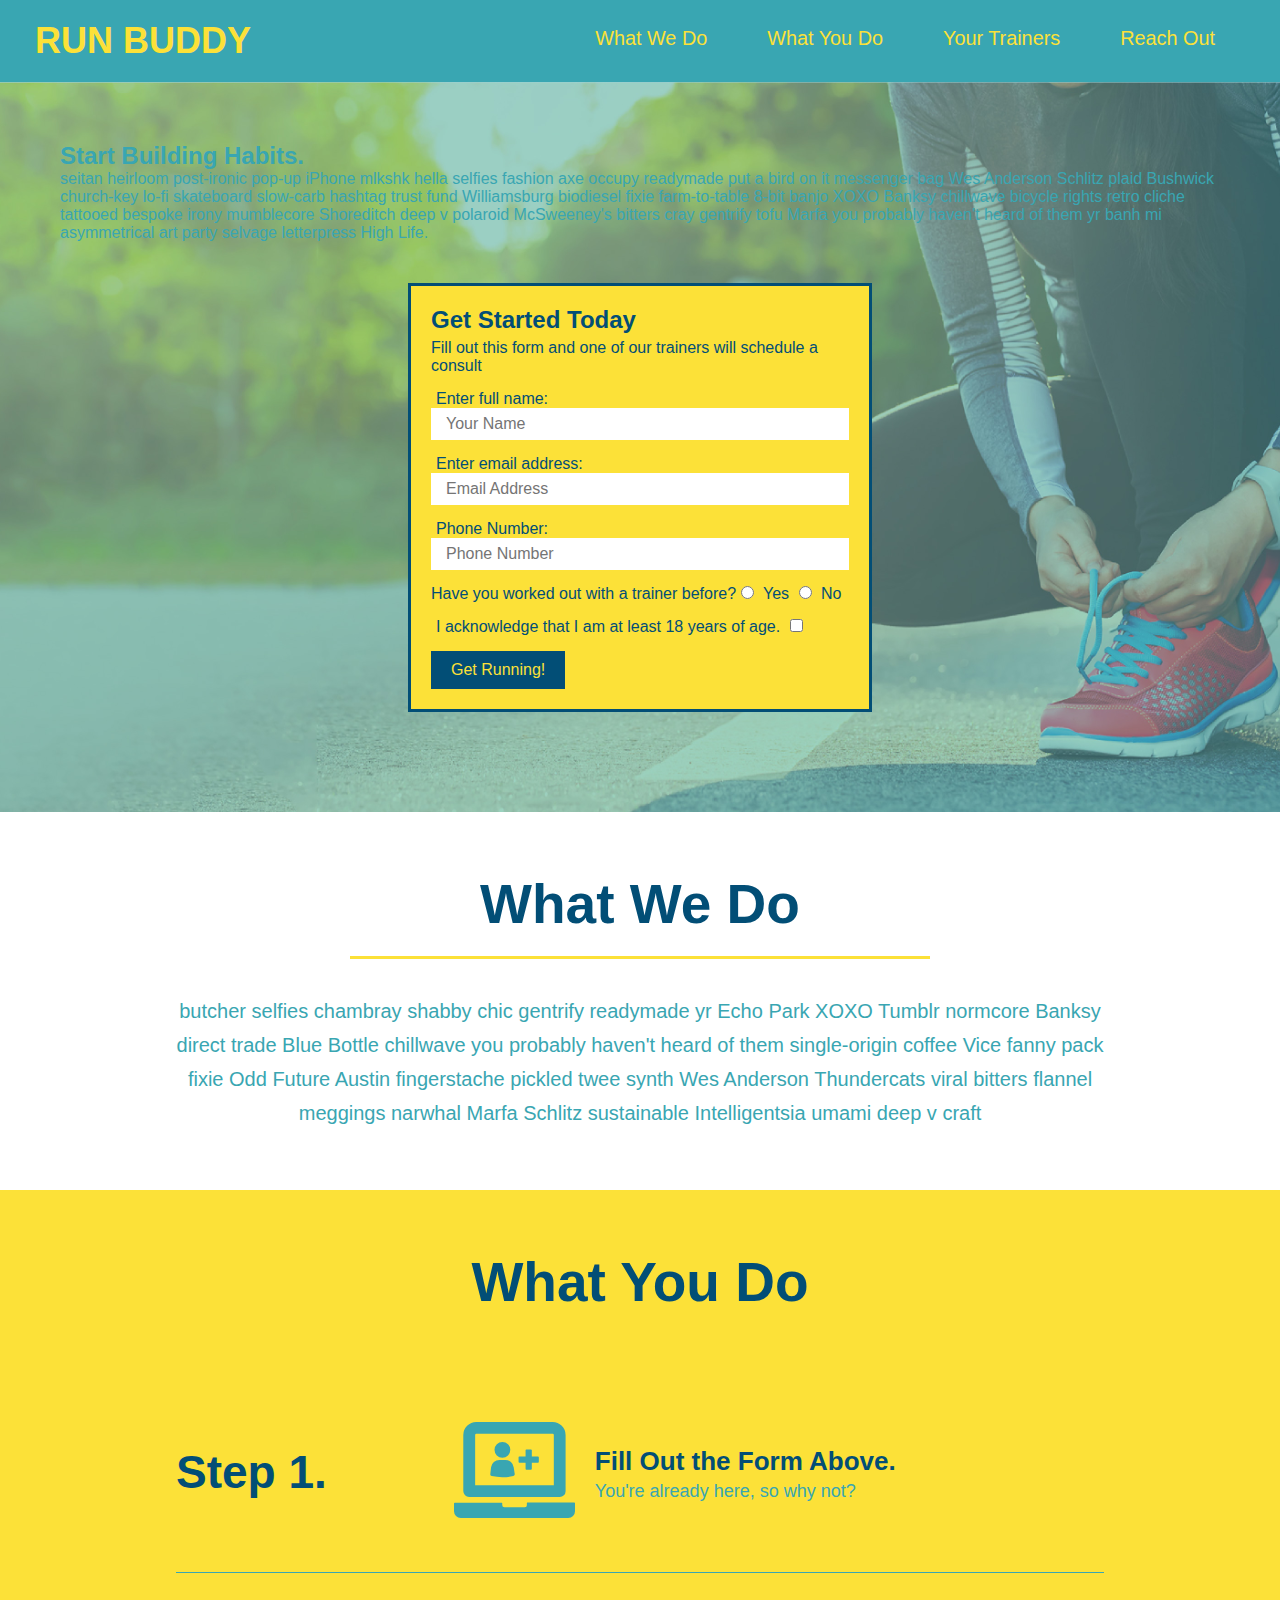
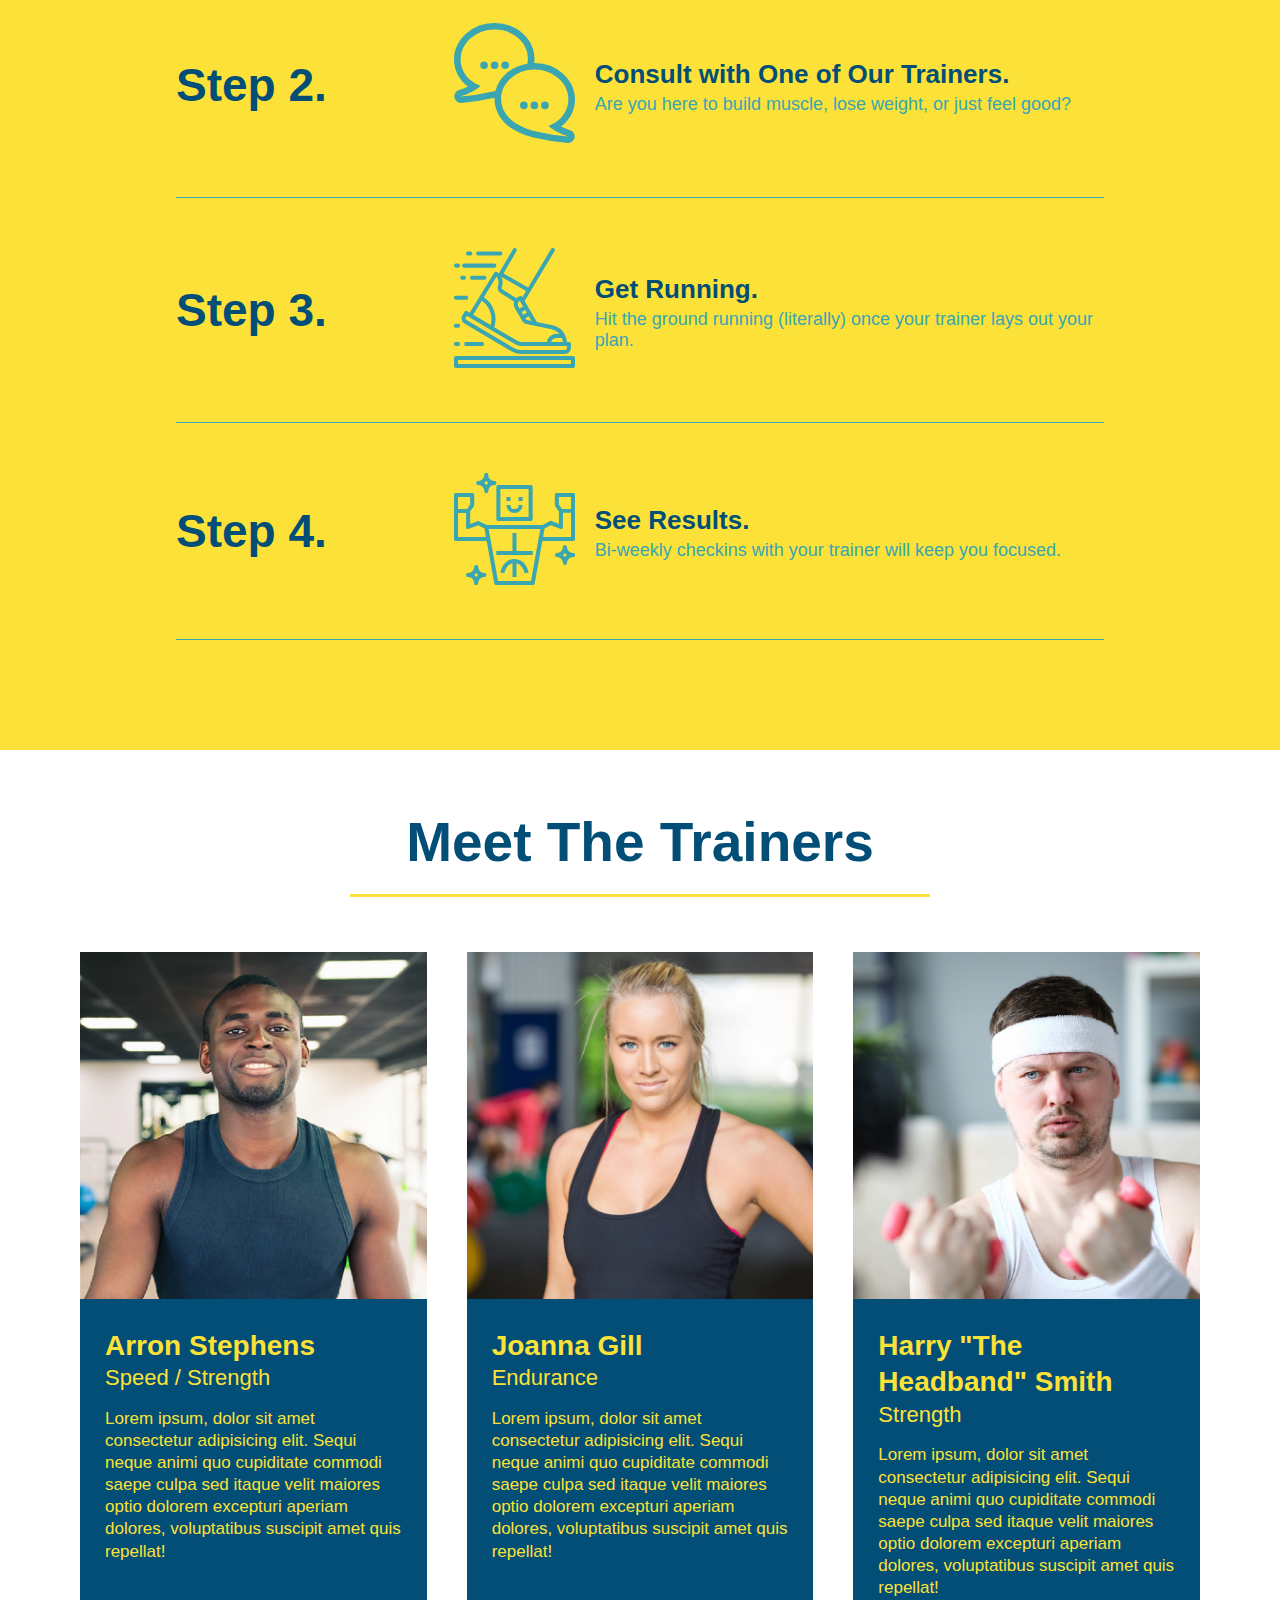
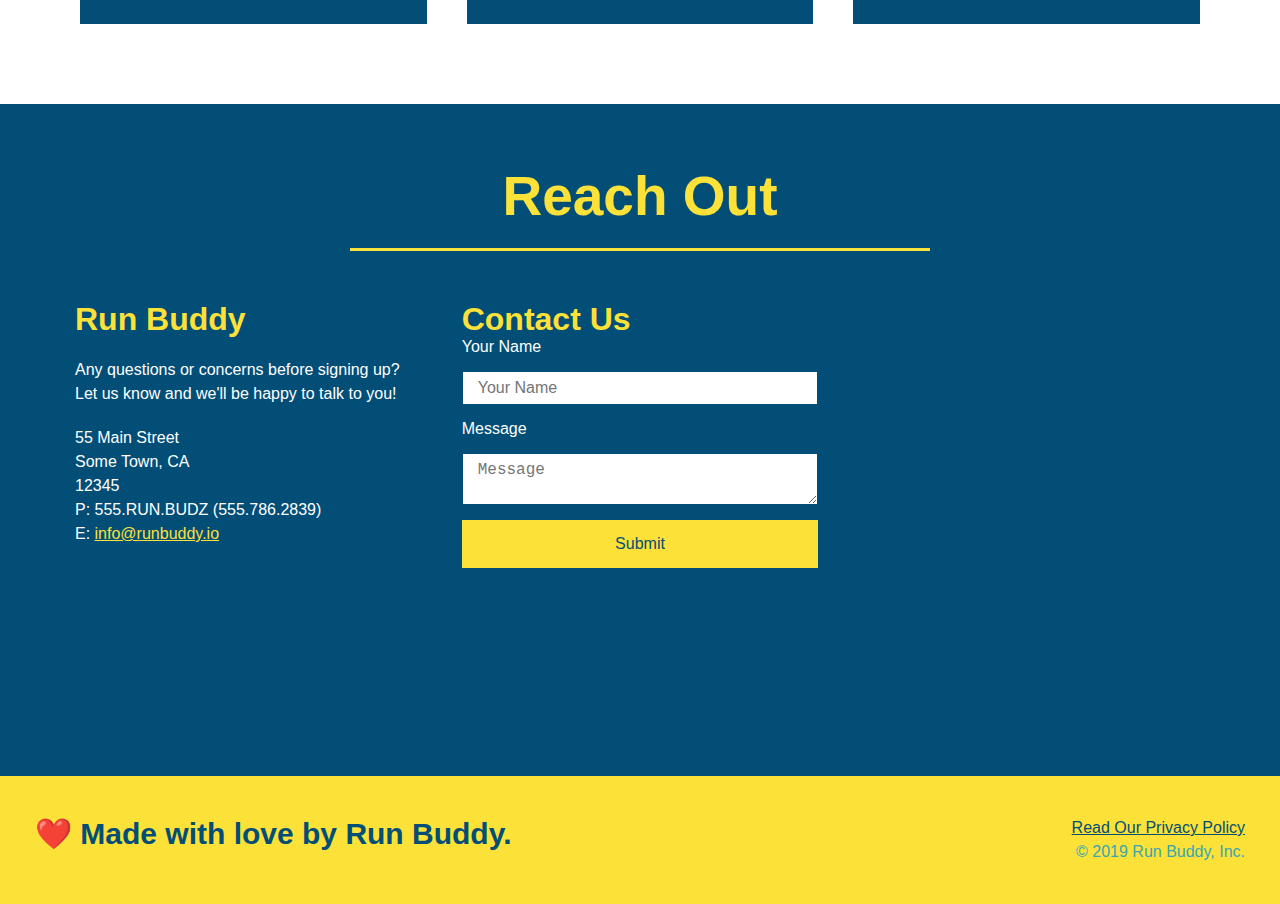
==== commit 8af0cfcd: "added three column reach out section" ====
--- a/index.html
+++ b/index.html
@@ -221,27 +221,6 @@
             </div>
 
             <div class="contact-info">
-                
-                <iframe src="https://www.google.com/maps/embed?pb=!1m18!1m12!1m3!1d3234.7772588029625!2d-78.80120948444616!3d35.8299403294086!2m3!1f0!2f0!3f0!3m2!1i1024!2i768!4f13.1!3m3!1m2!1s0x89acf186dced25a1%3A0xc59cfff1033f86c3!2sMetLife%20-%20Building%202!5e0!3m2!1sen!2sus!4v1649902287123!5m2!1sen!2sus" 
-                style="border:0;" 
-                allowfullscreen="" 
-                loading="lazy">
-                </iframe>
-            
-                <!-- Added contact form -->
-                <div>
-                    <h3> Contact Us</h3>
-                    <form>
-                        <label for="contact-name">Your Name</label>
-                        <input type="text" id="contact-name" placeholder="Your Name"/>
-
-                        <label for="contact-message">Message</label>
-                        <textarea id="contact-message" placeholder="Message"></textarea>
-
-                        <button type="submit">Submit</button>
-                    </form>
-                </div>
-
                 <div>
                     <h3>Run Buddy</h3>
                     <p>
@@ -249,6 +228,7 @@
                         <br/>
                         Let us know and we'll be happy to talk to you!
                     </p>
+
                     <address>
                         55 Main Street 
                         <br />
@@ -261,6 +241,27 @@
                         E: <a href="mailto:info@runbuddy.io">info@runbuddy.io</a>
                     </address>
                 </div>
+
+                <!-- Added contact form -->
+                <div class="contact-form">
+                    <h3> Contact Us</h3>
+                    <form>
+                        <label for="contact-name">Your Name</label>
+                        <input type="text" id="contact-name" placeholder="Your Name"/>
+
+                        <label for="contact-message">Message</label>
+                        <textarea id="contact-message" placeholder="Message"></textarea>
+
+                        <button type="submit">Submit</button>
+                    </form>
+                </div>
+                
+                <iframe src="https://www.google.com/maps/embed?pb=!1m18!1m12!1m3!1d3234.7772588029625!2d-78.80120948444616!3d35.8299403294086!2m3!1f0!2f0!3f0!3m2!1i1024!2i768!4f13.1!3m3!1m2!1s0x89acf186dced25a1%3A0xc59cfff1033f86c3!2sMetLife%20-%20Building%202!5e0!3m2!1sen!2sus!4v1649902287123!5m2!1sen!2sus" 
+                style="border:0;" 
+                allowfullscreen="" 
+                loading="lazy">
+                </iframe>
+
             </div>
         </section>
 
--- a/assets/css/style.css
+++ b/assets/css/style.css
@@ -11,7 +11,7 @@
     color: #39a6b2;
     font-family: Helvetica,Arial, sans-serif;
 }
-/* apply styles to the <header> */
+/* apply styles to the <header>  */
 header {
     padding: 20px 35px;
     background-color: #39a6b2;
@@ -57,11 +57,11 @@
 /* Adding background color, width and padding to footer */
 footer {
     background: #fce138;
-    width: 100%;
     padding: 40px 35px;
     display: flex;
     justify-content: space-between;
     flex-wrap: wrap;
+    width: 100%;
 }
 
 /* Changing just the h2 in the footer */
@@ -314,21 +314,27 @@
     
     background: #024e76;
 }
+
+.contact-info {
+    display: flex;
+    justify-content: space-between;
+    flex-wrap: wrap;
+}
+
+.contact-info > * {
+    flex: 1;
+    margin: 15px;
+}
+
 .contact h2 {
     color: #fce138;
 }
 
 .contact-info iframe {
-    width: 400px;
     height: 400px;
 }
 
 .contact-info div {
-    width: 410px;
-    display: inline-block;
-    vertical-align: top;
-    text-align: left;
-    margin: 30px 0 0 60px;
     color: white;
   }
 
@@ -340,16 +346,45 @@
 .contact-info p, .contact-info address {
     margin: 20px 0;
     line-height: 1.5;
-    font-size: 20px;
+    font-size: 16px;
     font-style: normal;
 }
 
+.contact-form input, .contact-form textarea {
+    border: 1px solid #024e76;
+    display: block;
+    padding: 7px 15px;
+    font-size: 16px;
+    color: #024e76;
+    width: 100%;
+    margin-bottom: 15px;
+    margin-top: 15px;
+}
+
+.contact-form button {
+    width: 100%;
+    border: none;
+    background: #fce138;
+    color: #024e76;
+    text-align: center;
+    padding: 15px 0;
+    font-size: 16px;
+}
+
 .contact-info a {
     color: #fce138;
 }
 
 /* reach out styles ends*/
 
+.text-right {
+    text-align: right;
+}
+
+.text-left {
+    text-align: left;
+}
+
 .flex-row {
     display: flex;
 }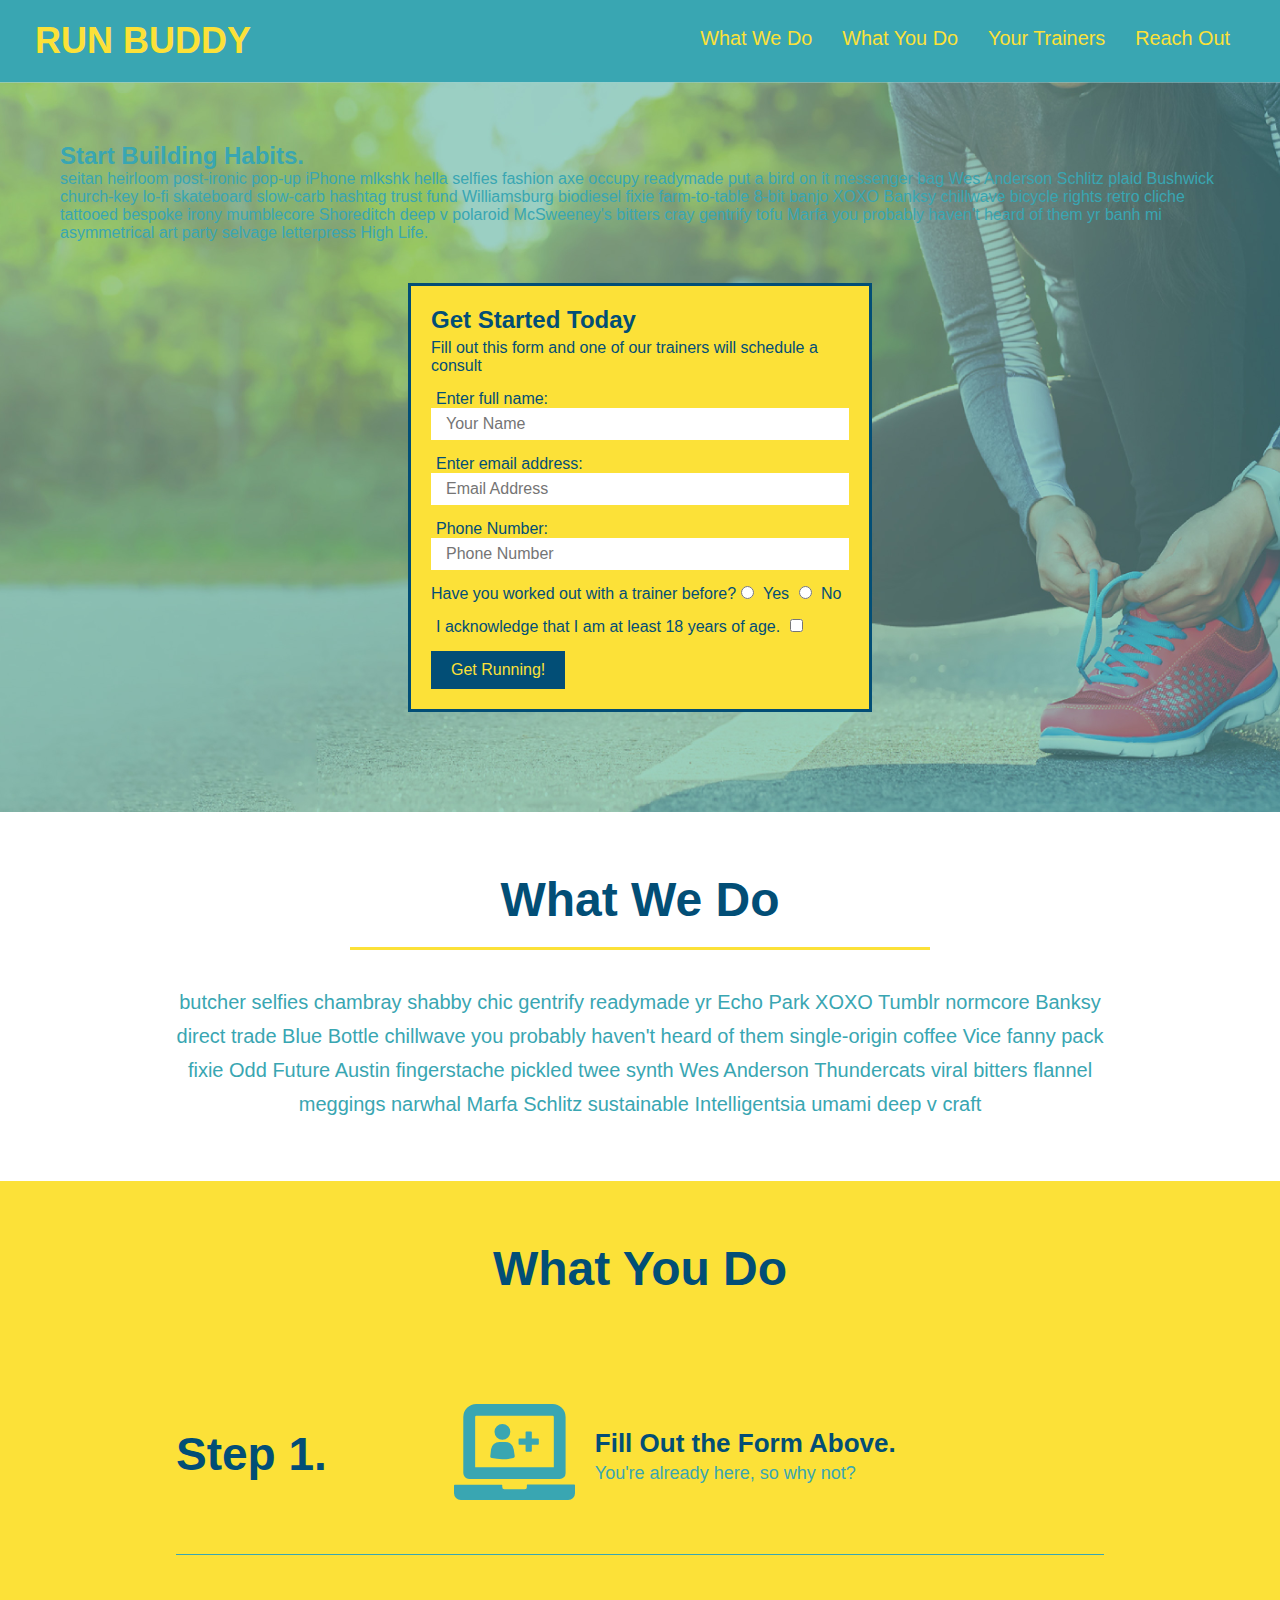
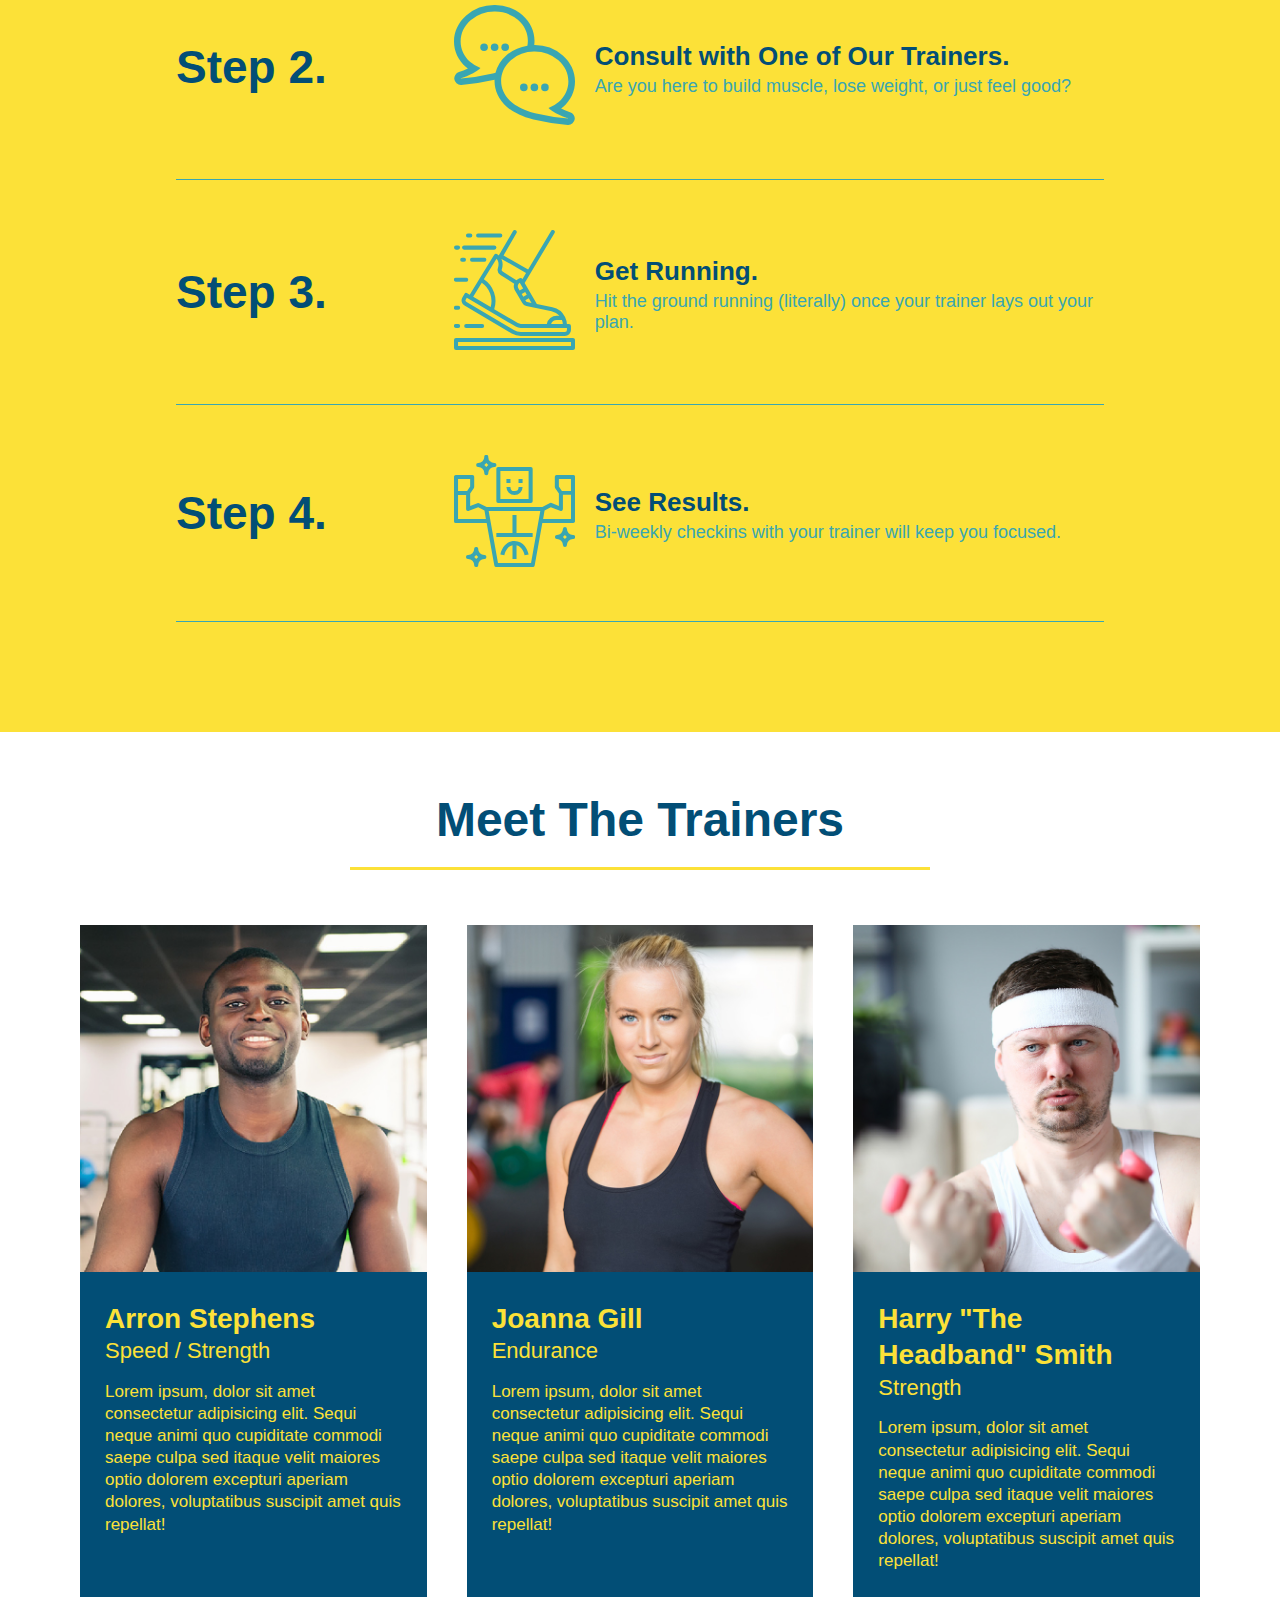
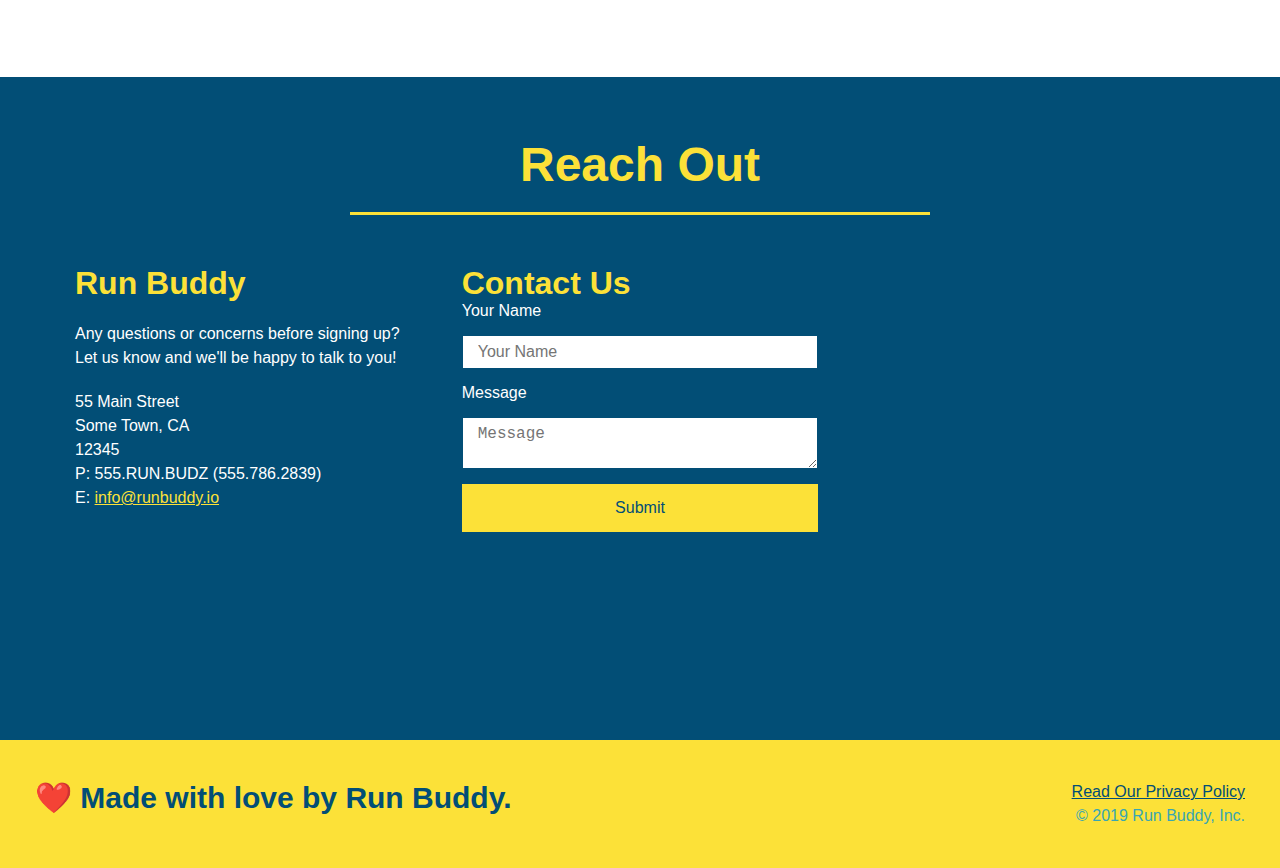
==== commit 1c5bf4e4: "added template media queries" ====
--- a/index.html
+++ b/index.html
@@ -2,6 +2,7 @@
 <html lang="en">
     <head>
         <meta charset="UTF-8"/>
+        <meta name="viewport" content="width=device-width, initial-scale=1.0"/>
         <title>Run Buddy</title>
         <link rel="stylesheet" href="./assets/css/style.css" />
     </head>
--- a/assets/css/style.css
+++ b/assets/css/style.css
@@ -49,7 +49,7 @@
 
 /* hearder with <nav> will now get no bigger font and spread out*/
 header nav ul li a {
-    margin: 0 30px;
+    padding: 10px 15px;
     font-weight: lighter;
     font-size:  1.55vw;
 }
@@ -97,6 +97,7 @@
     display: flex;
     justify-content: center;
     flex-wrap: wrap;
+    align-items: flex-start;
 }
 
 .hero-cta {
@@ -105,7 +106,7 @@
     margin: 3.5%;
     color: #fff;
     font-size: 18px;
-    line-height: 1.3;
+    line-height: 1.2;
 }
 
 .hero-cta h2 {
@@ -243,7 +244,7 @@
 
 /* Adding styling for all section */
 .section-title {
-    font-size: 55px;
+    font-size: 48px;
     color: #024e76;
     border-bottom: 3px solid;
     padding-bottom: 20px;
@@ -387,4 +388,27 @@
 
 .flex-row {
     display: flex;
+}
+
+/* MEDIA QUERY FOR SMALLER DESKTOP SCREENS AND SMALLER */
+@media screen and (max-width: 980px) {
+     {
+        /* This will be applied on any screen smaller than 090px */
+        
+    }
+}
+
+/* MEDIA QUERY FOR TABLETS AND SMALLER */
+@media screen and (max-width: 768px) {
+     {
+        /* this will be applied on any screen between 768px and 575px */
+        
+    }
+}
+
+@media screen and (max-width: 575px) {
+     {
+        /* this will be applied on any screen smaller than 575px */
+        
+    }
 }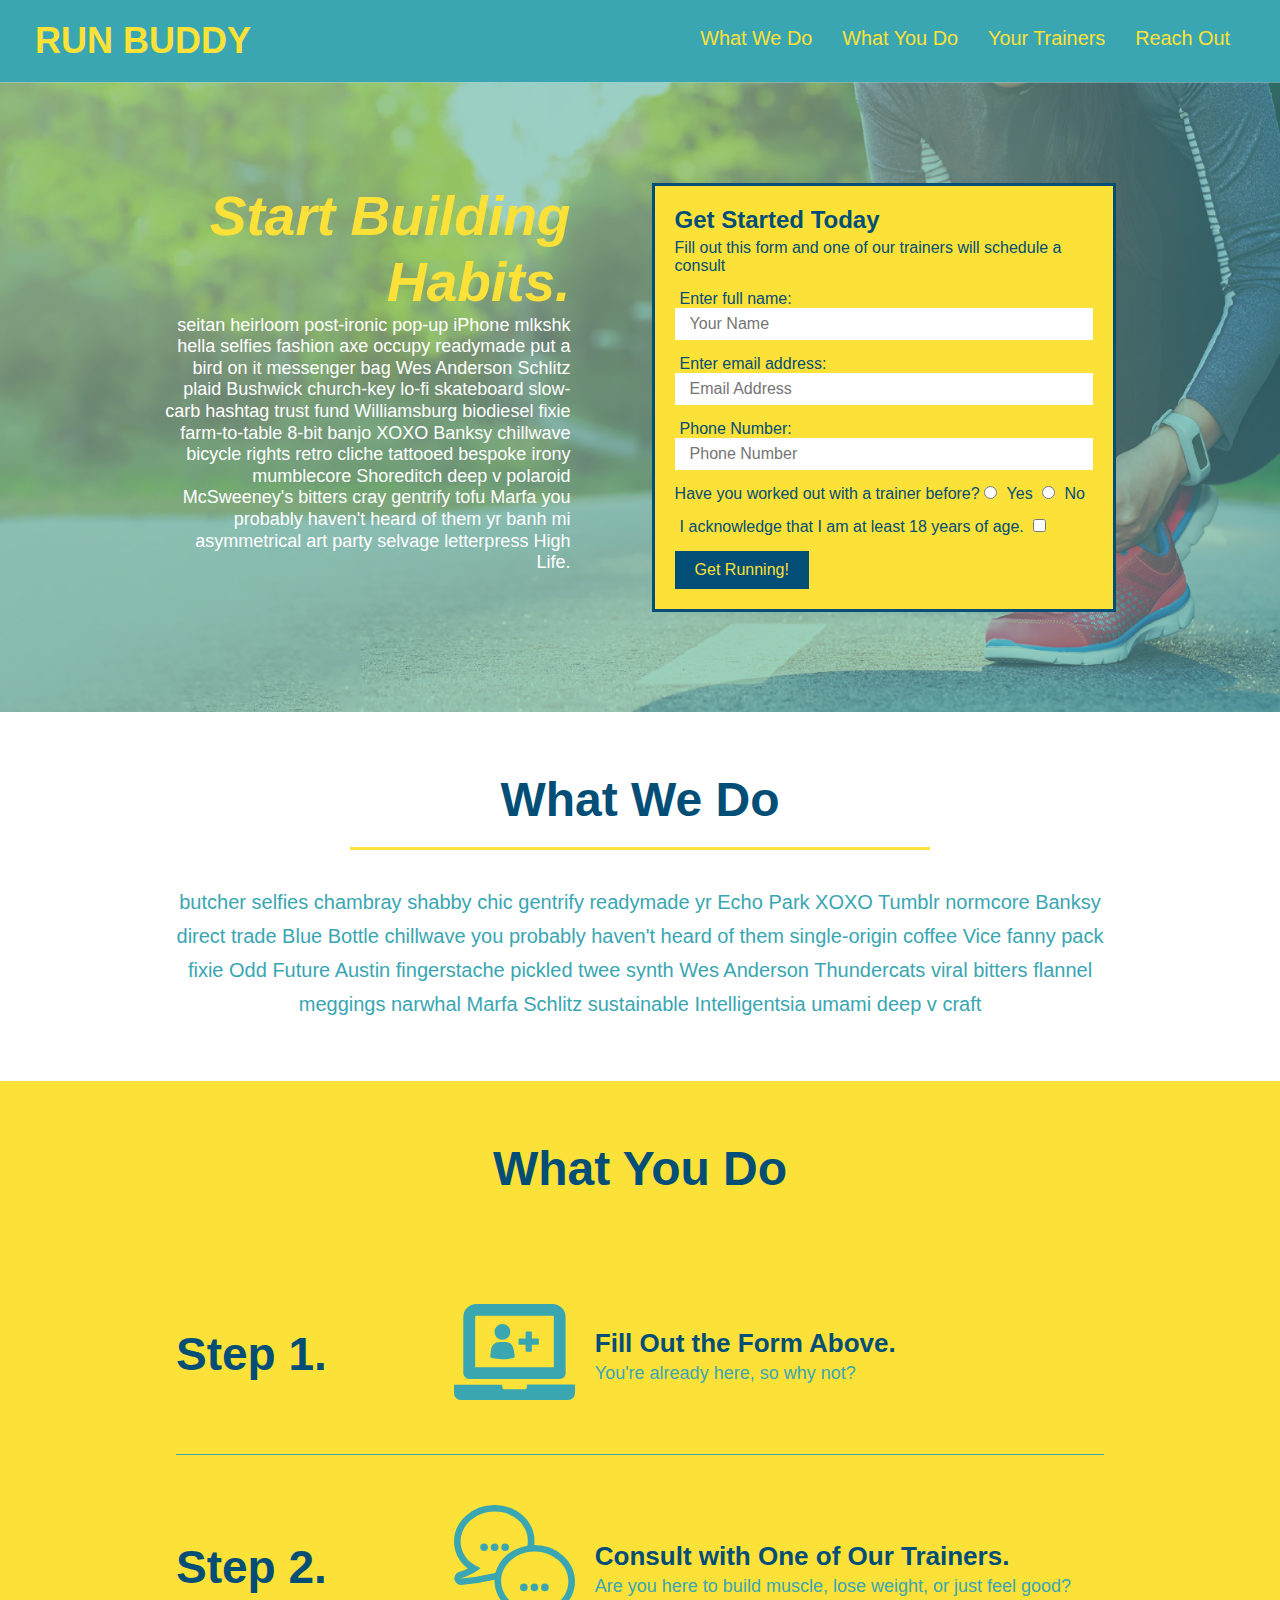
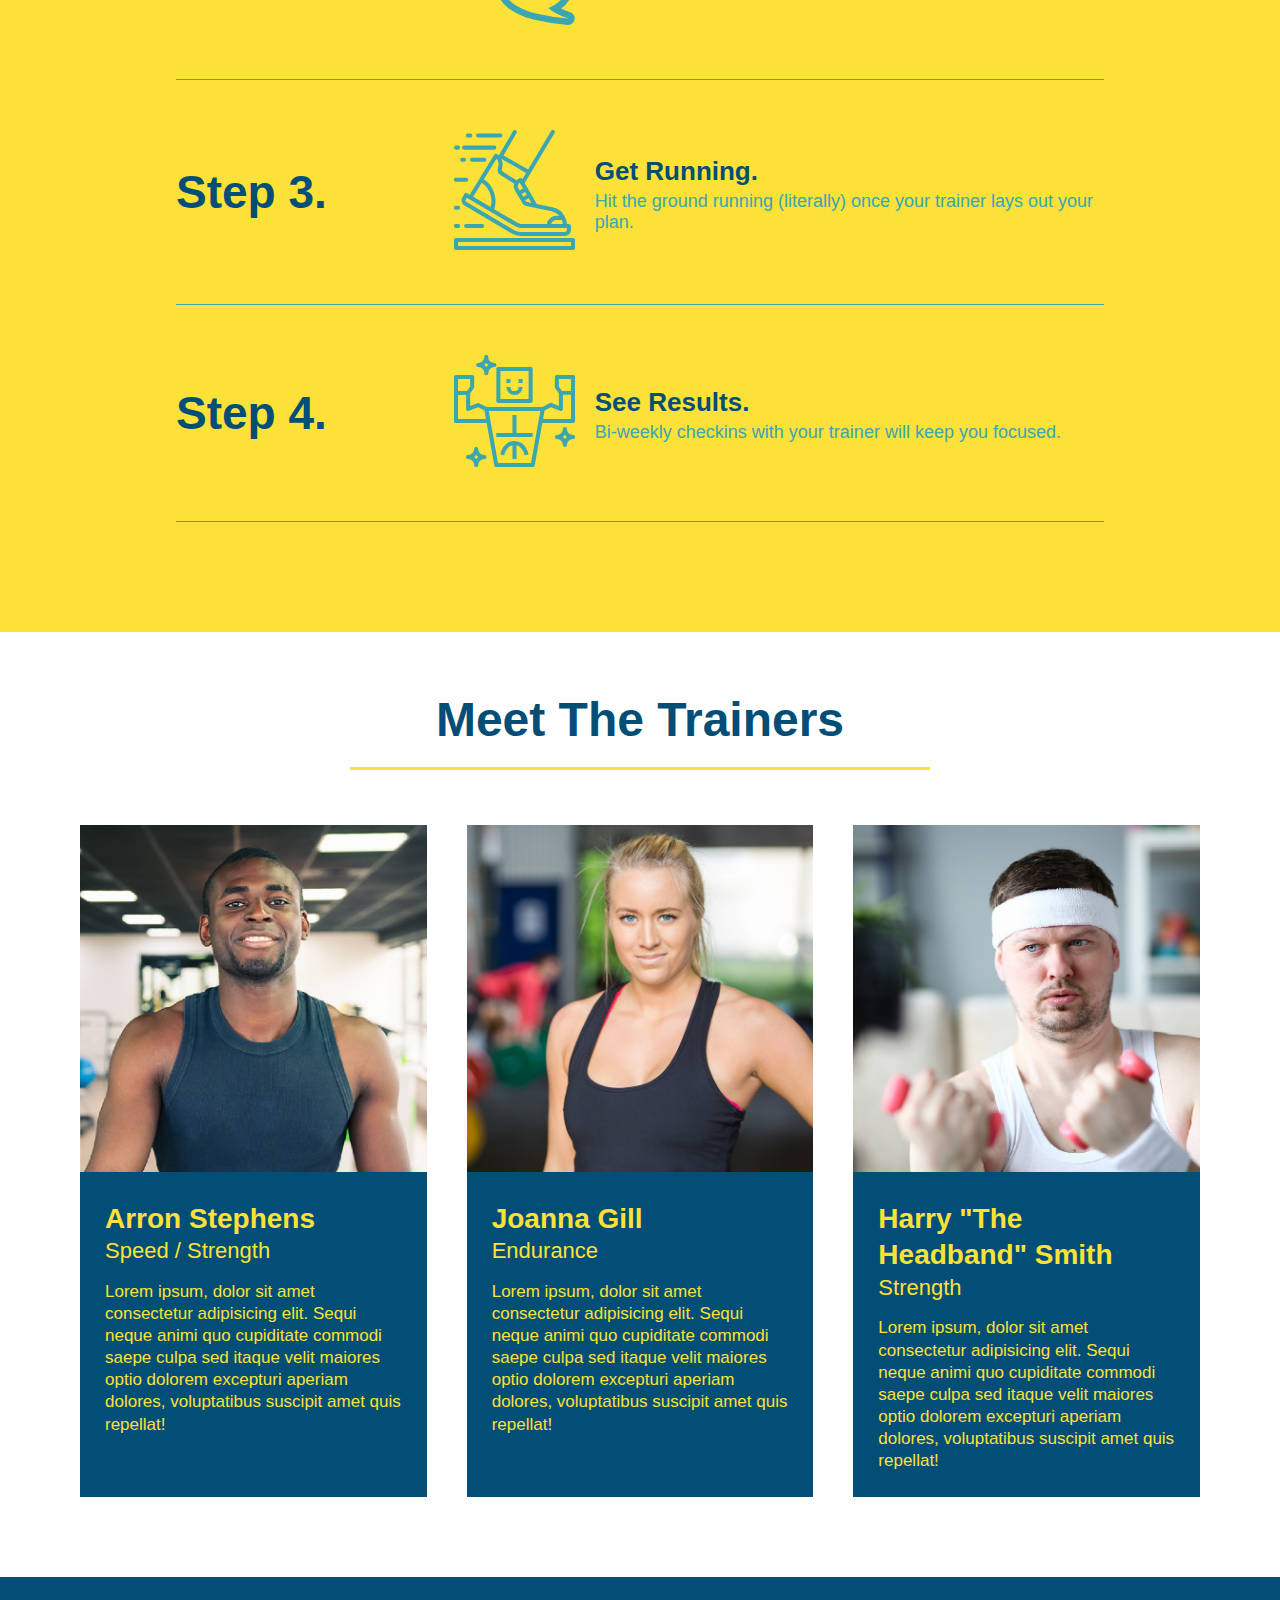
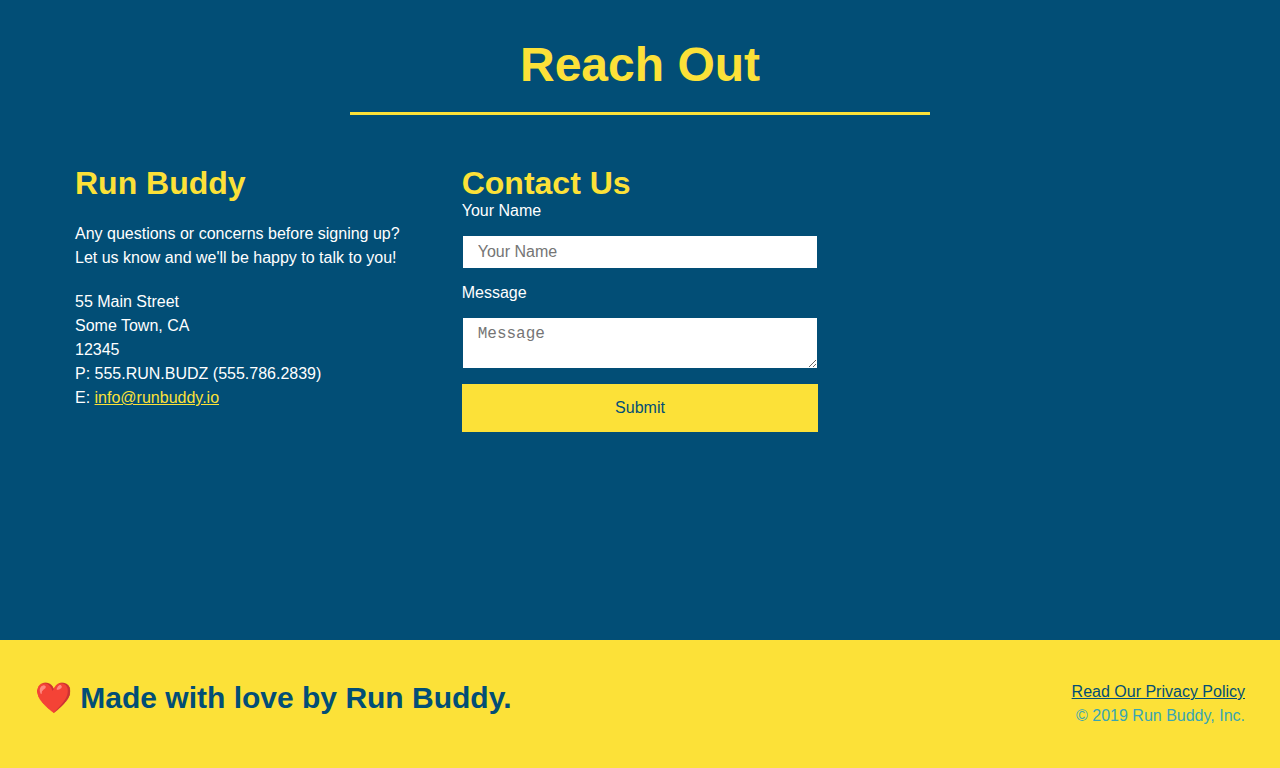
==== commit 28451010: "finished making the media queries" ====
--- a/index.html
+++ b/index.html
@@ -34,7 +34,7 @@
 
         <!-- hero/jumbotron -->
         <section class="hero">
-            <div>
+            <div class="hero-cta">
                 <!-- Adding updates to the hero secton 4/22 -->
                 <h2>Start Building Habits.</h2>
                 <p>seitan heirloom post-ironic pop-up iPhone mlkshk hella selfies fashion axe occupy 
--- a/assets/css/style.css
+++ b/assets/css/style.css
@@ -392,23 +392,111 @@
 
 /* MEDIA QUERY FOR SMALLER DESKTOP SCREENS AND SMALLER */
 @media screen and (max-width: 980px) {
-     {
+     
         /* This will be applied on any screen smaller than 090px */
-        
-    }
+        header {
+            padding-bottom: 0;
+            justify-content: center;
+        }
+
+        header h1 {
+            width: 100%;
+            text-align: center;
+        }
+
+        header nav ul {
+            margin-top: 20px;
+            width: 100%;
+            justify-content: center;
+        }
+
+        header nav ul li a {
+            font-size: 20px;
+        }
+
+        footer h2, footer div {
+            text-align: center;
+            width: 100%;
+        }
+
+        .hero-cta, .hero-form {
+            width: 100%;
+        }
+
+        .hero-cta {
+            text-align: center;
+        }
+
+        .section-title {
+            width: 80%;
+        }
+
+        .trainer {
+            flex: 0 70%;
+        }
+
+        .contact-info iframe {
+            flex: 1 100%;
+        }
 }
 
 /* MEDIA QUERY FOR TABLETS AND SMALLER */
 @media screen and (max-width: 768px) {
-     {
         /* this will be applied on any screen between 768px and 575px */
+        section {
+            padding: 30px 15px;
+        }
+
+        .step h3 {
+            flex: 1 100%;
+            text-align: center;
+        }
         
-    }
+        .step-info {
+            flex: 2 100%;
+            text-align: center;
+            justify-content: center;
+        }
+
+        .step-img {
+            flex: 0 32%;
+            margin-right: 0;
+            margin-top: 15px;
+            margin-bottom: 15px;
+        }
+
+        .step-text {
+            flex: 100%;
+        }
 }
 
 @media screen and (max-width: 575px) {
-     {
         /* this will be applied on any screen smaller than 575px */
+        .hero-form button {
+            width: 100%;
+        }
+
+        .section-title {
+            width: 95%;
+        }
         
-    }
+        .intro p {
+            width: 100%;
+        }
+
+        .trainer {
+            flex: 0 100%;
+        }
+
+        .contact-info {
+            text-align: center;
+        }
+
+        .contact-info > * {
+            flex: 0 100%;
+        }
+
+        .contact-form {
+            order: 3;
+        }
 }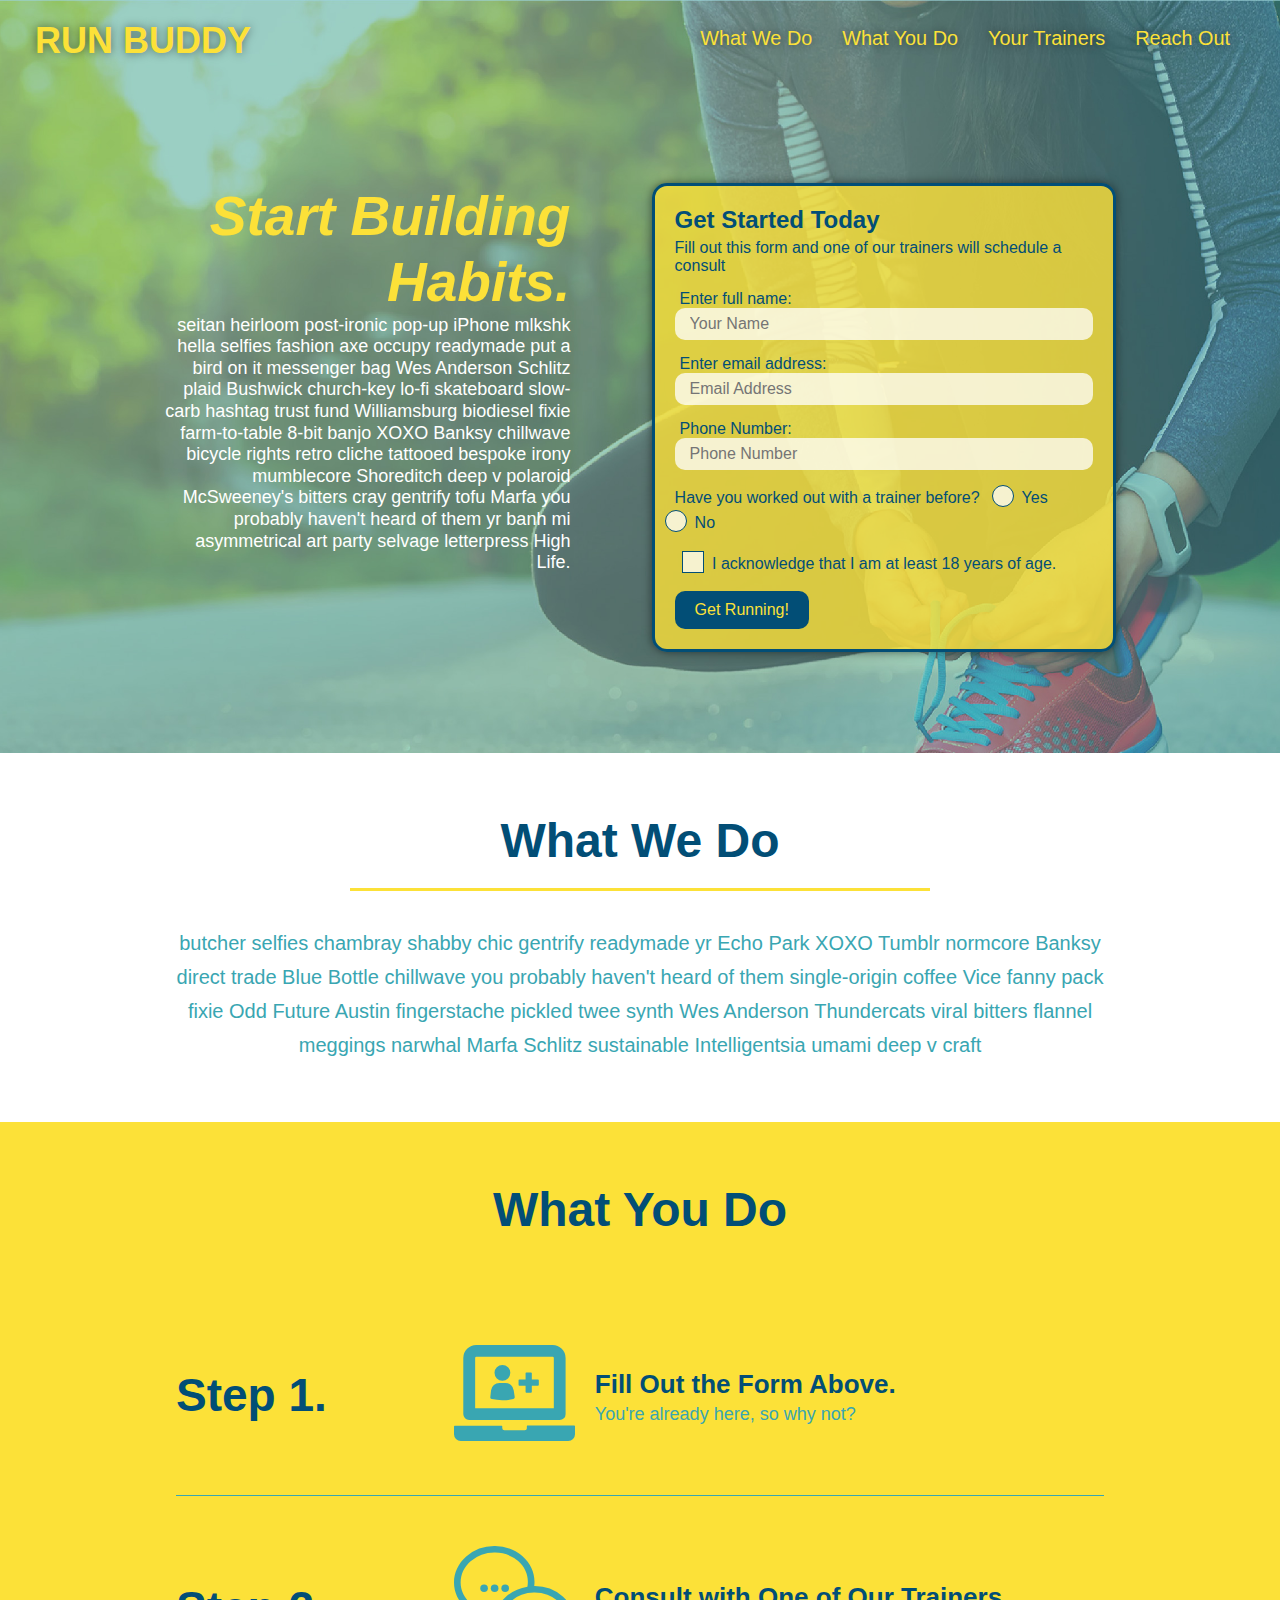
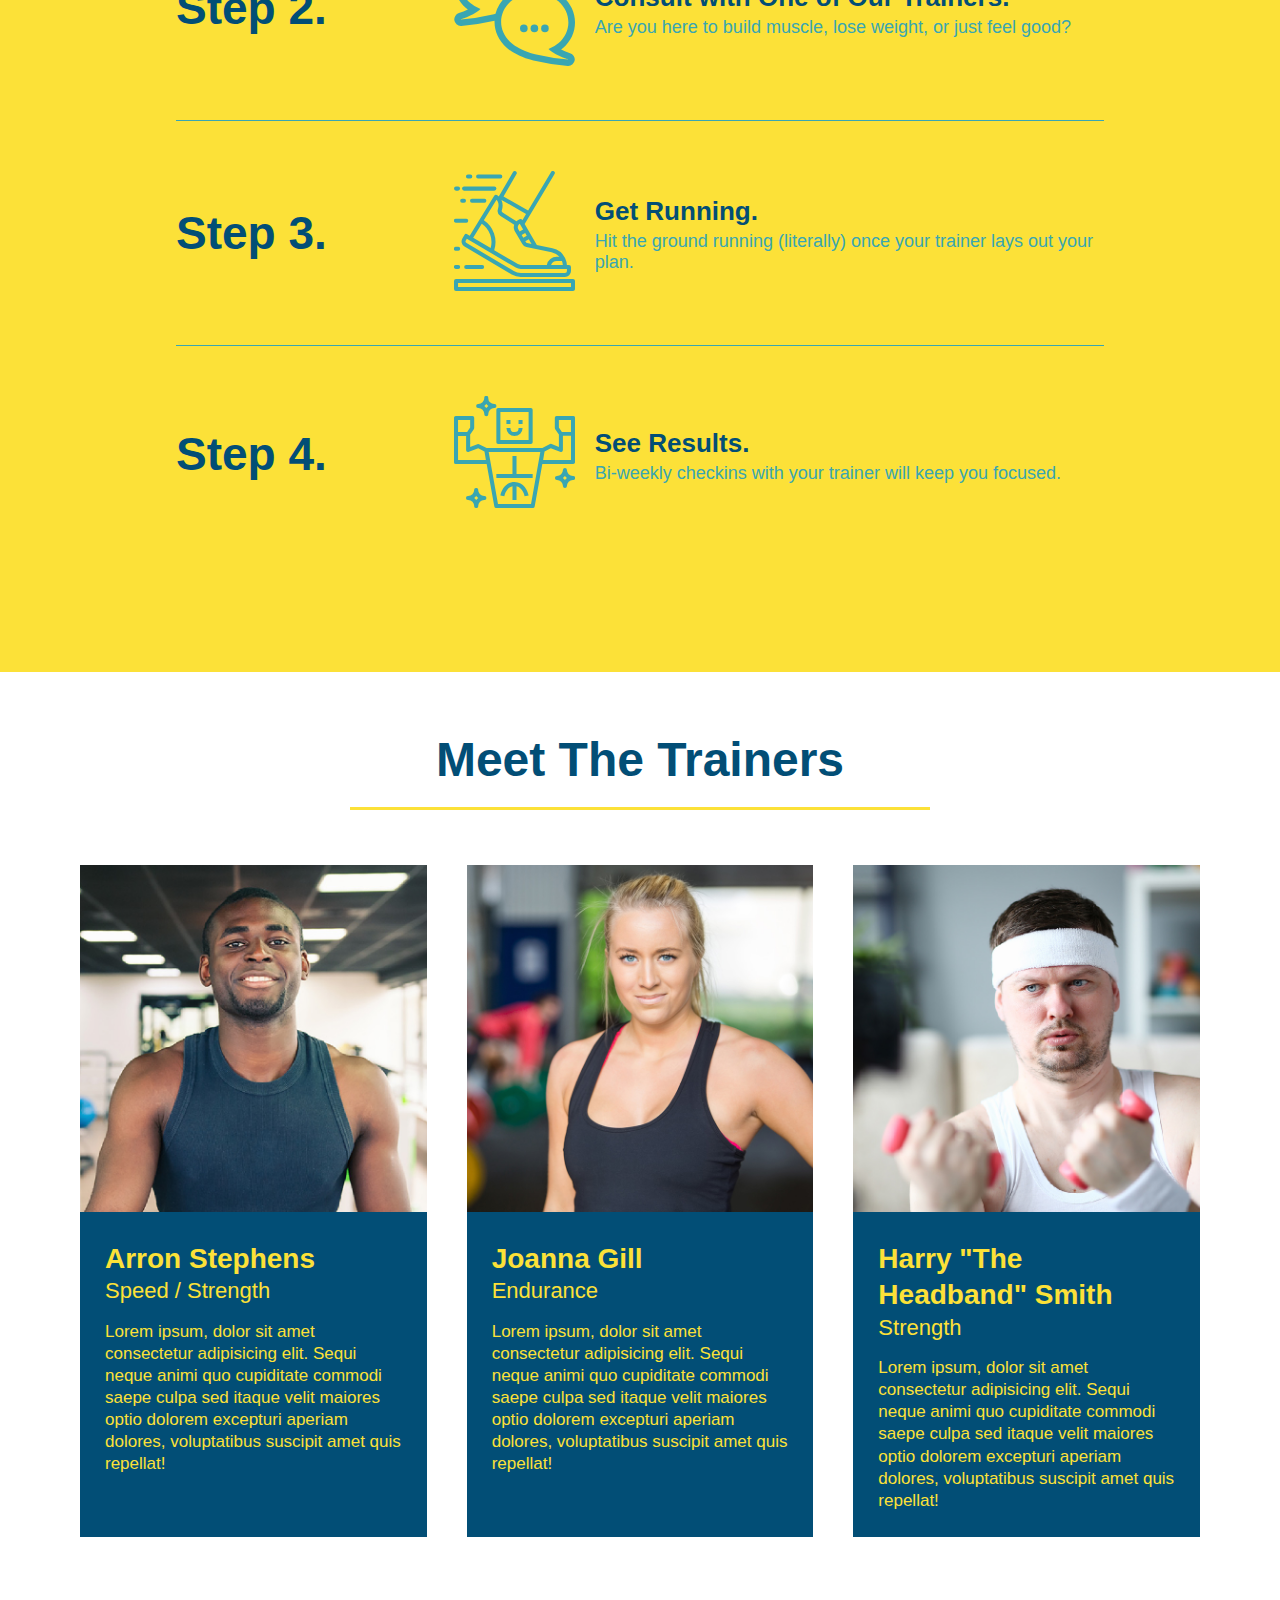
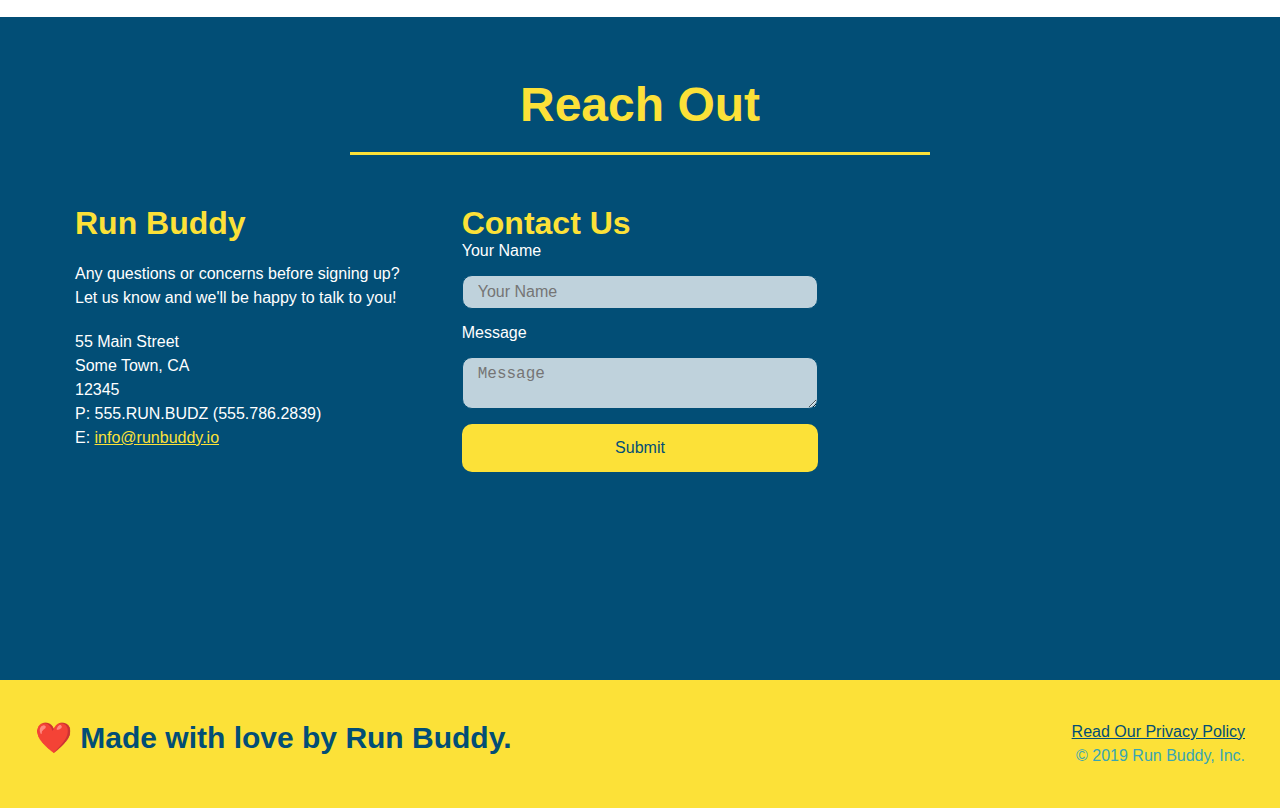
==== commit e02a7334: "final css touches" ====
--- a/index.html
+++ b/index.html
@@ -63,20 +63,23 @@
                     
                     <p>
                         Have you worked out with a trainer before?
-                        <input type="radio" name="trainer-confirm" id="trainer-yes"/>
-                        <label for="trainer-yes">Yes</label>
-
-                        <input type="radio" name="trainer-confirm" id="trainer-no"/>
-                        <label for="trainer-no">No</label>
+                        <span class="radio-wrapper">
+                            <input type="radio" name="trainer-confirm" id="trainer-yes"/>
+                            <label for="trainer-yes">Yes</label>
+                        </span>
+                        
+                        <span class="radio-wrapper">
+                            <input type="radio" name="trainer-confirm" id="trainer-no"/>
+                            <label for="trainer-no">No</label>
+                        </span>
                     </p>    
 
                     <p>
-                        <label for="checkbox">
-                            I acknowledge that I am at least 18 years of age.
-                        </label>
-
-                        <input type="checkbox" name="age-confirm" id="age-confirm"/>
-
+                        <span class="checkbox-wrapper">
+                            <input type="checkbox" name="checkpoint1" id="checkbox"/>
+                            <label for="checkbox">I acknowledge that I am at least 18 years of age.</label>
+                        </span>
+                        
                     </p>
 
                     <button type="submit">
--- a/assets/css/style.css
+++ b/assets/css/style.css
@@ -5,6 +5,12 @@
     box-sizing: border-box;
 }
 
+:root {
+    --primary-color: #fce138;
+    --secondary-color: #024e76;
+    --tertiary-color: #39a6b2;
+}
+
 body {
     /* more on this crazy alphanumerical value in a minute! */
     /* Apply styles to the body */
@@ -14,24 +20,35 @@
 /* apply styles to the <header>  */
 header {
     padding: 20px 35px;
-    background-color: #39a6b2;
+    background-color: var(--tertiary-color);
     display: flex;
     justify-content: space-between;
     flex-wrap: wrap;
+    position: -webkit-sticky;
+    position: sticky;
+    top: 0;
+
+    background-image: url(../images/hero-bg.jpg);
+    background-size: cover;
+    background-attachment: fixed;
+    background-position: 80%;
+
+    z-index: 9999;
 }
 
 /*header with h1 will get these text changes */
 header h1{
     font-weight: bold;
     font-size: 36px;
-    color: #fce138;
+    color: var(--primary-color);
     margin: 0;
+    text-shadow: 0 0 10px rgba(0, 0, 0, 0.5);
 }
 
 /* hearder with a will now get rid of underline yellowish color */
 header a{
     text-decoration: none;
-    color: #fce138;
+    color: var(--primary-color);
 }
 
 /* hearder with <nav> will now be moved to the right side */
@@ -52,11 +69,19 @@
     padding: 10px 15px;
     font-weight: lighter;
     font-size:  1.55vw;
+    text-shadow: 0 0 10px rgba(0, 0, 0, 0.5);
+}
+
+header nav ul li a:hover {
+    background: var(--primary-color);
+    color: var(--secondary-color);
+    border-radius: 15px;
+    text-shadow: none;
 }
 
 /* Adding background color, width and padding to footer */
 footer {
-    background: #fce138;
+    background: var(--primary-color);
     padding: 40px 35px;
     display: flex;
     justify-content: space-between;
@@ -67,7 +92,7 @@
 /* Changing just the h2 in the footer */
 footer h2 {
    
-    color: #024e76;
+    color: var(--secondary-color);
     font-size: 30px;
     margin: 0;
 }
@@ -81,7 +106,7 @@
 
 /* Changing just the a in the footer */
 footer a {
-    color: #024e76;
+    color: var(--secondary-color);
 }
 
 /* adding padding to all sections */
@@ -93,11 +118,13 @@
 .hero {
     background-image: url("../images/hero-bg.jpg");
     background-size: cover;
-    background-position: center;
+    background-position: 80%;
     display: flex;
     justify-content: center;
     flex-wrap: wrap;
     align-items: flex-start;
+
+    background-attachment: fixed;
 }
 
 .hero-cta {
@@ -112,19 +139,22 @@
 .hero-cta h2 {
     font-style: italic;
     font-size: 55px;
-    color: #fce138;
+    color: var(--primary-color);
+    text-shadow: rgba(0, 0, 0, 0.5);
 }
 
 /* div in hero style */
 .hero-form{
-    background-color: #fce138;
+    background-color: rgba(252, 225, 56, 0.8);
     padding: 20px;
-    color: #024e76;
+    color: var(--secondary-color);
     border-style:  solid;
     border-width: 3px;
-    border-color: #024e76;
+    border-color: var(--secondary-color);
     width: 40%;
     margin: 3.5%;
+    box-shadow: 0 0 10px rgba(0, 0, 0, 0.5);
+    border-radius: 15px;
 
     /* 
     short hand to include all 3 values on one line
@@ -134,6 +164,10 @@
     /* Adding positioning */
 }
 
+.hero-form button:hover {
+    background-color: var(--tertiary-color);
+}
+
 /*hero-form p becoming a little bigger */
 .hero-form p {
     margin:  5px 0 15px 0;
@@ -152,24 +186,93 @@
 
 /* Chaning the hero-form button (get running) */
 .hero-form button {
-    color: #fce138;
-    background-color: #024e76;
+    color: var(--primary-color);
+    background-color: var(--secondary-color);
     border:  none;
     padding: 10px 20px;
     font-size:  16px;
-}
+    border-radius: 10px;
+}
+
+.checkbox-wrapper input, .radio-wrapper input {
+    opacity: 0;
+}
+
+.checkbox-wrapper label, .radio-wrapper label {
+    position: relative;
+    left: 10px;
+    margin: 10px;
+    line-height: 1.6;
+}
+
+.checkbox-wrapper label::before, .radio-wrapper label::before {
+    content: "";
+    height: 20px;
+    width: 20px;
+    background: rgba(255, 255, 255, 0.75);
+    border: 1px solid var(--secondary-color);
+    position: absolute;
+    top: -4px;
+    left: -30px;
+}
+
+.radio-wrapper label::before {
+    border-radius: 50%;
+}
+
+.radio-wrapper label::after {
+    content: "";
+    width: 20px;
+    height: 20px;
+    border-radius: 50%;
+    background: var(--secondary-color);
+    position: absolute;
+    left: -29px;
+    top: -3px;
+    background-image: radial-gradient(circle, var(--tertiary-color), var(--secondary-color));
+}
+
+.checkbox-wrapper label::after {
+    content: "";
+    height: 6px;
+    width: 14px;
+    border-left: 2px solid var(--secondary-color);
+    border-bottom: 2px solid var(--secondary-color);
+    position: absolute;
+    left: -26px;
+    top: 1px;
+    transform: rotate(-58deg);
+}
+
+.checkbox-wrapper input + label::after,
+.radio-wrapper input + label::after {
+    content: none;
+}
+
+.checkbox-wrapper input:checked + label::after,
+.radio-wrapper input:checked + label::after {
+    content: "";
+}
+
 /* End of hero style sheet */
 
 
 /* form-input styling */
 .form-input {
-    border:  1px #024e76;
+    border:  1px var(--secondary-color);
     display: block;
     padding: 7px 15px;
     font-size:  16px;
-    color: #024e76;
+    color: var(--secondary-color);
     width:  100%;
     margin-bottom:  15px;
+    border-radius: 10px;
+    background: rgba(255, 255, 255, 0.75);
+}
+
+.form-input:focus {
+    background-color: rgba(255, 255, 255, 1.0);
+    outline: none;
 }
 
 /*First section How we do */
@@ -177,7 +280,7 @@
 /* Cleaning up the paragraph text in intro p */
 .intro p {
     line-height: 1.7;
-    color: #39a6b2;
+    color: var(--tertiary-color);
     width: 80%;
     font-size: 20px;
     margin: 0 auto;
@@ -189,18 +292,21 @@
 /*Start of section 2 What you do */
 /* Adding syling for the higher level of the section */
 .steps {
-    background: #fce138;
+    background: var(--primary-color);
 }
 
 .step {
     margin: 50px auto;
     padding-bottom: 50px;
     width: 80%;
-    border-bottom: 1px solid #39a6b2;
     display: flex;
     flex-wrap: wrap;
     align-items: center;
     justify-content: space-between;
+}
+
+.step:not(:last-child) {
+    border-bottom: 1px solid var(--tertiary-color);
 }
 
 .step-info {
@@ -223,20 +329,20 @@
 }
 
 .step h3 {
-    color: #024e76;
+    color: var(--secondary-color);
     font-size: 46px;
     flex: 1 30%;
 }
 
 .step-text p {
-    color: #39a6b2;
+    color: var(--tertiary-color);
     font-size: 18px;
 }
 
 .step-text h4 {
     font-size: 26px;
     line-height: 1.5;
-    color: #024e76;
+    color: var(--secondary-color);
 }
 
 
@@ -245,7 +351,7 @@
 /* Adding styling for all section */
 .section-title {
     font-size: 48px;
-    color: #024e76;
+    color: var(--secondary-color);
     border-bottom: 3px solid;
     padding-bottom: 20px;
     text-align: center;
@@ -254,11 +360,11 @@
 }
 
 .primary-border {
-    border-color: #fce138;
+    border-color: var(--primary-color);
 }
 
 .secondary-border {
-    border-color: #39a6b2;
+    border-color: var(--tertiary-color);
 }
 /*End of styling for all sections */
 
@@ -273,8 +379,8 @@
 
 .trainer {
     margin: 20px;
-    background: #024e76;
-    color: #fce138;
+    background: var(--secondary-color);
+    color: var(--primary-color);
     flex: 1;
 }
 
@@ -313,7 +419,7 @@
 /* Reach out styles start */
 .contact {
     
-    background: #024e76;
+    background: var(--secondary-color);
 }
 
 .contact-info {
@@ -328,7 +434,7 @@
 }
 
 .contact h2 {
-    color: #fce138;
+    color: var(--primary-color);
 }
 
 .contact-info iframe {
@@ -340,7 +446,7 @@
   }
 
 .contact-info h3 {
-    color: #fce138;
+    color: var(--primary-color);
     font-size:  32px;
 }
 
@@ -352,28 +458,44 @@
 }
 
 .contact-form input, .contact-form textarea {
-    border: 1px solid #024e76;
+    border: 1px solid var(--secondary-color);
     display: block;
     padding: 7px 15px;
     font-size: 16px;
-    color: #024e76;
+    color: var(--secondary-color);
     width: 100%;
     margin-bottom: 15px;
     margin-top: 15px;
+    border-radius: 10px;
+}
+
+.contact-form input, .contact-form textarea {
+    background-color: rgba(255, 255, 255, 0.75);
+}
+
+.contact-form input:focus, .contact-form textarea:focus {
+    background-color: rgba(255, 255, 255, 1.0);
+    outline: none;
+}
+
+.contact-form button:hover {
+    color: var(--primary-color);
+    background: var(--tertiary-color);
 }
 
 .contact-form button {
     width: 100%;
     border: none;
-    background: #fce138;
-    color: #024e76;
+    background: var(--primary-color);
+    color: var(--secondary-color);
     text-align: center;
     padding: 15px 0;
     font-size: 16px;
+    border-radius: 10px;
 }
 
 .contact-info a {
-    color: #fce138;
+    color: var(--primary-color);
 }
 
 /* reach out styles ends*/
@@ -397,6 +519,7 @@
         header {
             padding-bottom: 0;
             justify-content: center;
+            position: relative;
         }
 
         header h1 {
